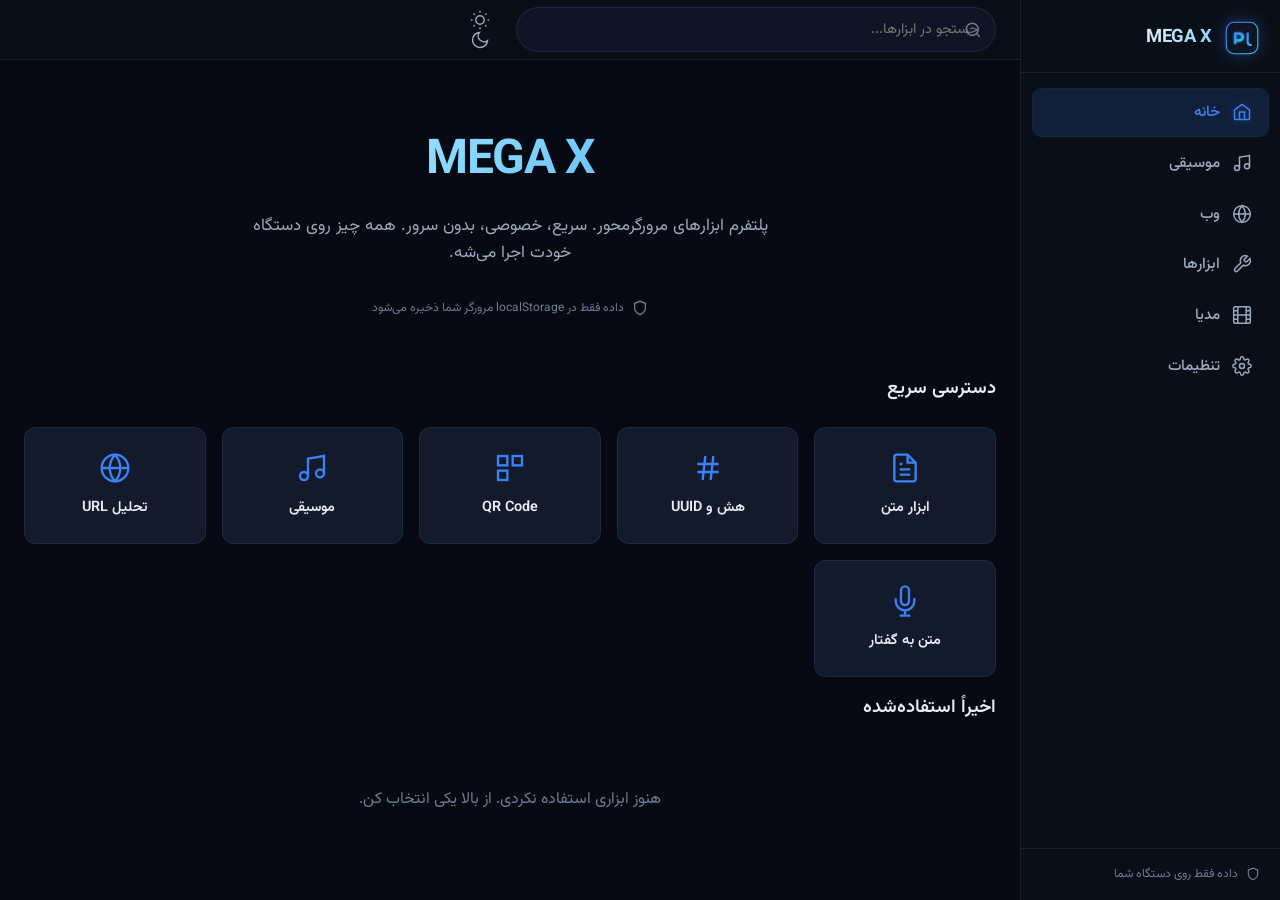
==== index.html @ bfe8b51e "Initial release: MEGA X complete static multi-tool web app for GitHub Pages" ====
<!DOCTYPE html>
<html lang="fa" dir="rtl">
<head>
  <meta charset="UTF-8" />
  <meta name="viewport" content="width=device-width, initial-scale=1.0, viewport-fit=cover" />
  <meta name="description" content="MEGA X — پلتفرم ابزارهای مرورگرمحور پریمیوم. سریع، خصوصی، بدون سرور." />
  <meta name="theme-color" content="#0a0e17" />
  <title>MEGA X</title>
  <link rel="icon" href="assets/svg/logo.svg" type="image/svg+xml" />
  <link rel="stylesheet" href="assets/css/style.css" />
  <link rel="preconnect" href="https://fonts.googleapis.com" />
  <link rel="preconnect" href="https://fonts.gstatic.com" crossorigin />
  <link href="https://fonts.googleapis.com/css2?family=Vazirmatn:wght@300;400;500;600;700&family=Inter:wght@400;500;600;700&display=swap" rel="stylesheet" />
</head>
<body>
  <div id="app" class="app">
    <!-- Sidebar / Nav -->
    <aside id="sidebar" class="sidebar" aria-label="منوی اصلی">
      <div class="sidebar-header">
        <a href="#/" class="brand" data-nav>
          <img src="assets/svg/logo.svg" alt="MEGA X" class="brand-logo" width="36" height="36" />
          <span class="brand-text">MEGA X</span>
        </a>
        <button id="sidebar-close" class="icon-btn mobile-only" aria-label="بستن منو">
          <svg width="20" height="20" viewBox="0 0 24 24" fill="none" stroke="currentColor" stroke-width="2"><path d="M18 6L6 18M6 6l12 12"/></svg>
        </button>
      </div>
      <nav class="sidebar-nav">
        <a href="#/" class="nav-item" data-nav data-route="home">
          <svg class="nav-icon" width="20" height="20" viewBox="0 0 24 24" fill="none" stroke="currentColor" stroke-width="1.75"><path d="M3 9.5L12 3l9 6.5V20a1 1 0 01-1 1H4a1 1 0 01-1-1V9.5z"/><path d="M9 21V12h6v9"/></svg>
          <span>خانه</span>
        </a>
        <a href="#/music" class="nav-item" data-nav data-route="music">
          <svg class="nav-icon" width="20" height="20" viewBox="0 0 24 24" fill="none" stroke="currentColor" stroke-width="1.75"><path d="M9 18V5l12-2v13"/><circle cx="6" cy="18" r="3"/><circle cx="18" cy="16" r="3"/></svg>
          <span>موسیقی</span>
        </a>
        <a href="#/web" class="nav-item" data-nav data-route="web">
          <svg class="nav-icon" width="20" height="20" viewBox="0 0 24 24" fill="none" stroke="currentColor" stroke-width="1.75"><circle cx="12" cy="12" r="10"/><path d="M2 12h20M12 2a15.3 15.3 0 014 10 15.3 15.3 0 01-4 10 15.3 15.3 0 01-4-10 15.3 15.3 0 014-10z"/></svg>
          <span>وب</span>
        </a>
        <a href="#/tools" class="nav-item" data-nav data-route="tools">
          <svg class="nav-icon" width="20" height="20" viewBox="0 0 24 24" fill="none" stroke="currentColor" stroke-width="1.75"><path d="M14.7 6.3a1 1 0 000 1.4l1.6 1.6a1 1 0 001.4 0l3.77-3.77a6 6 0 01-7.94 7.94l-6.91 6.91a2.12 2.12 0 01-3-3l6.91-6.91a6 6 0 017.94-7.94l-3.76 3.76z"/></svg>
          <span>ابزارها</span>
        </a>
        <a href="#/media" class="nav-item" data-nav data-route="media">
          <svg class="nav-icon" width="20" height="20" viewBox="0 0 24 24" fill="none" stroke="currentColor" stroke-width="1.75"><rect x="2" y="2" width="20" height="20" rx="2.18"/><path d="M7 2v20M17 2v20M2 12h20M2 7h5M2 17h5M17 17h5M17 7h5"/></svg>
          <span>مدیا</span>
        </a>
        <a href="#/settings" class="nav-item" data-nav data-route="settings">
          <svg class="nav-icon" width="20" height="20" viewBox="0 0 24 24" fill="none" stroke="currentColor" stroke-width="1.75"><circle cx="12" cy="12" r="3"/><path d="M19.4 15a1.65 1.65 0 00.33 1.82l.06.06a2 2 0 010 2.83 2 2 0 01-2.83 0l-.06-.06a1.65 1.65 0 00-1.82-.33 1.65 1.65 0 00-1 1.51V21a2 2 0 01-2 2 2 2 0 01-2-2v-.09A1.65 1.65 0 009 19.4a1.65 1.65 0 00-1.82.33l-.06.06a2 2 0 01-2.83 0 2 2 0 010-2.83l.06-.06A1.65 1.65 0 004.68 15a1.65 1.65 0 00-1.51-1H3a2 2 0 01-2-2 2 2 0 012-2h.09A1.65 1.65 0 004.6 9a1.65 1.65 0 00-.33-1.82l-.06-.06a2 2 0 010-2.83 2 2 0 012.83 0l.06.06A1.65 1.65 0 009 4.68a1.65 1.65 0 001-1.51V3a2 2 0 012-2 2 2 0 012 2v.09a1.65 1.65 0 001 1.51 1.65 1.65 0 001.82-.33l.06-.06a2 2 0 012.83 0 2 2 0 010 2.83l-.06.06A1.65 1.65 0 0019.4 9a1.65 1.65 0 001.51 1H21a2 2 0 012 2 2 2 0 01-2 2h-.09a1.65 1.65 0 00-1.51 1z"/></svg>
          <span>تنظیمات</span>
        </a>
      </nav>
      <div class="sidebar-footer">
        <div class="privacy-badge">
          <svg width="14" height="14" viewBox="0 0 24 24" fill="none" stroke="currentColor" stroke-width="2"><path d="M12 22s8-4 8-10V5l-8-3-8 3v7c0 6 8 10 8 10z"/></svg>
          <span>داده فقط روی دستگاه شما</span>
        </div>
      </div>
    </aside>

    <div class="overlay" id="overlay" hidden></div>

    <main class="main">
      <header class="topbar">
        <button id="menu-toggle" class="icon-btn mobile-only" aria-label="باز کردن منو">
          <svg width="22" height="22" viewBox="0 0 24 24" fill="none" stroke="currentColor" stroke-width="2"><path d="M3 12h18M3 6h18M3 18h18"/></svg>
        </button>
        <div class="search-wrap">
          <svg class="search-icon" width="18" height="18" viewBox="0 0 24 24" fill="none" stroke="currentColor" stroke-width="2"><circle cx="11" cy="11" r="8"/><path d="M21 21l-4.35-4.35"/></svg>
          <input type="search" id="global-search" placeholder="جستجو در ابزارها..." autocomplete="off" aria-label="جستجوی سراسری" />
        </div>
        <div class="topbar-actions">
          <button id="theme-toggle" class="icon-btn" aria-label="تغییر تم" title="تم">
            <svg class="icon-sun" width="20" height="20" viewBox="0 0 24 24" fill="none" stroke="currentColor" stroke-width="1.75"><circle cx="12" cy="12" r="5"/><path d="M12 1v2M12 21v2M4.22 4.22l1.42 1.42M18.36 18.36l1.42 1.42M1 12h2M21 12h2M4.22 19.78l1.42-1.42M18.36 5.64l1.42-1.42"/></svg>
            <svg class="icon-moon" width="20" height="20" viewBox="0 0 24 24" fill="none" stroke="currentColor" stroke-width="1.75" hidden><path d="M21 12.79A9 9 0 1111.21 3 7 7 0 0021 12.79z"/></svg>
          </button>
        </div>
      </header>

      <div id="content" class="content" role="main">
        <!-- dynamic -->
      </div>
    </main>
  </div>

  <div id="toast-container" class="toast-container" aria-live="polite"></div>

  <script type="module" src="assets/js/app.js"></script>
</body>
</html>
---- assets/css/style.css ----
/* MEGA X Design System — Premium Dark */
:root {
  --bg-deep: #070a12;
  --bg: #0a0e17;
  --bg-elevated: #0f1524;
  --bg-card: #121a2b;
  --bg-hover: #182238;
  --border: rgba(120, 160, 220, 0.12);
  --border-strong: rgba(120, 160, 220, 0.22);
  --text: #e8eef8;
  --text-secondary: #9aabbf;
  --text-muted: #6b7c94;
  --accent: #3b82f6;
  --accent-soft: rgba(59, 130, 246, 0.15);
  --accent-glow: rgba(59, 130, 246, 0.35);
  --cyan: #22d3ee;
  --cyan-soft: rgba(34, 211, 238, 0.12);
  --success: #22c55e;
  --warning: #f59e0b;
  --danger: #ef4444;
  --radius: 12px;
  --radius-sm: 8px;
  --radius-lg: 16px;
  --shadow: 0 4px 24px rgba(0, 0, 0, 0.4);
  --font: "Vazirmatn", "Inter", system-ui, -apple-system, sans-serif;
  --sidebar-w: 260px;
  --topbar-h: 60px;
  --transition: 0.2s cubic-bezier(0.4, 0, 0.2, 1);
}

[data-theme="light"] {
  --bg-deep: #f4f6fa;
  --bg: #ffffff;
  --bg-elevated: #f8fafc;
  --bg-card: #ffffff;
  --bg-hover: #f1f5f9;
  --border: rgba(15, 23, 42, 0.08);
  --border-strong: rgba(15, 23, 42, 0.15);
  --text: #0f172a;
  --text-secondary: #475569;
  --text-muted: #94a3b8;
  --accent-soft: rgba(59, 130, 246, 0.1);
  --accent-glow: rgba(59, 130, 246, 0.25);
  --shadow: 0 4px 24px rgba(0, 0, 0, 0.08);
}

*, *::before, *::after { box-sizing: border-box; margin: 0; padding: 0; }

html {
  font-size: 16px;
  -webkit-text-size-adjust: 100%;
  scroll-behavior: smooth;
}

body {
  font-family: var(--font);
  background: var(--bg-deep);
  color: var(--text);
  line-height: 1.6;
  min-height: 100dvh;
  overflow-x: hidden;
}

a { color: inherit; text-decoration: none; }
button { font-family: inherit; cursor: pointer; border: none; background: none; color: inherit; }
input, textarea, select { font-family: inherit; color: inherit; }

/* Layout */
.app {
  display: flex;
  min-height: 100dvh;
}

.sidebar {
  width: var(--sidebar-w);
  background: var(--bg);
  border-left: 1px solid var(--border);
  display: flex;
  flex-direction: column;
  position: fixed;
  top: 0;
  right: 0;
  bottom: 0;
  z-index: 100;
  transition: transform var(--transition);
}

.sidebar-header {
  display: flex;
  align-items: center;
  justify-content: space-between;
  padding: 1.25rem 1.25rem 1rem;
  border-bottom: 1px solid var(--border);
}

.brand {
  display: flex;
  align-items: center;
  gap: 0.75rem;
  font-weight: 700;
  font-size: 1.15rem;
  letter-spacing: -0.02em;
}

.brand-logo {
  filter: drop-shadow(0 0 8px var(--accent-glow));
}

.brand-text {
  background: linear-gradient(135deg, #e8eef8 0%, #7dd3fc 100%);
  -webkit-background-clip: text;
  -webkit-text-fill-color: transparent;
  background-clip: text;
}

[data-theme="light"] .brand-text {
  background: linear-gradient(135deg, #0f172a 0%, #1d4ed8 100%);
  -webkit-background-clip: text;
  background-clip: text;
}

.sidebar-nav {
  flex: 1;
  padding: 1rem 0.75rem;
  display: flex;
  flex-direction: column;
  gap: 0.25rem;
  overflow-y: auto;
}

.nav-item {
  display: flex;
  align-items: center;
  gap: 0.75rem;
  padding: 0.7rem 1rem;
  border-radius: var(--radius-sm);
  color: var(--text-secondary);
  font-weight: 500;
  font-size: 0.95rem;
  transition: all var(--transition);
}

.nav-item:hover {
  background: var(--bg-hover);
  color: var(--text);
}

.nav-item.active {
  background: var(--accent-soft);
  color: var(--accent);
  box-shadow: 0 0 0 1px rgba(59, 130, 246, 0.2);
}

.nav-item.active .nav-icon {
  filter: drop-shadow(0 0 6px var(--accent-glow));
}

.nav-icon { flex-shrink: 0; }

.sidebar-footer {
  padding: 1rem 1.25rem;
  border-top: 1px solid var(--border);
}

.privacy-badge {
  display: flex;
  align-items: center;
  gap: 0.5rem;
  font-size: 0.75rem;
  color: var(--text-muted);
}

.main {
  flex: 1;
  margin-right: var(--sidebar-w);
  display: flex;
  flex-direction: column;
  min-width: 0;
}

.topbar {
  height: var(--topbar-h);
  display: flex;
  align-items: center;
  gap: 1rem;
  padding: 0 1.5rem;
  background: var(--bg);
  border-bottom: 1px solid var(--border);
  position: sticky;
  top: 0;
  z-index: 50;
}

.search-wrap {
  flex: 1;
  max-width: 480px;
  position: relative;
}

.search-icon {
  position: absolute;
  right: 14px;
  top: 50%;
  transform: translateY(-50%);
  color: var(--text-muted);
  pointer-events: none;
}

#global-search {
  width: 100%;
  padding: 0.6rem 1rem 0.6rem 2.75rem;
  background: var(--bg-elevated);
  border: 1px solid var(--border);
  border-radius: 999px;
  font-size: 0.9rem;
  outline: none;
  transition: border-color var(--transition), box-shadow var(--transition);
}

#global-search:focus {
  border-color: var(--accent);
  box-shadow: 0 0 0 3px var(--accent-soft);
}

.topbar-actions { display: flex; gap: 0.5rem; }

.icon-btn {
  width: 40px;
  height: 40px;
  display: grid;
  place-items: center;
  border-radius: var(--radius-sm);
  color: var(--text-secondary);
  transition: all var(--transition);
}

.icon-btn:hover {
  background: var(--bg-hover);
  color: var(--text);
}

.content {
  flex: 1;
  padding: 1.5rem;
  max-width: 1200px;
  width: 100%;
  margin: 0 auto;
}

/* Mobile */
.mobile-only { display: none; }
.overlay {
  position: fixed;
  inset: 0;
  background: rgba(0,0,0,0.5);
  z-index: 90;
  backdrop-filter: blur(2px);
}

@media (max-width: 900px) {
  .mobile-only { display: grid; }
  .sidebar {
    transform: translateX(100%);
  }
  .sidebar.open {
    transform: translateX(0);
  }
  .main { margin-right: 0; }
  .content { padding: 1rem; }
}

/* Cards & surfaces */
.card {
  background: var(--bg-card);
  border: 1px solid var(--border);
  border-radius: var(--radius);
  padding: 1.25rem;
  transition: border-color var(--transition), box-shadow var(--transition);
}

.card:hover {
  border-color: var(--border-strong);
}

.card-glow:hover {
  box-shadow: 0 0 24px var(--accent-glow);
}

/* Buttons */
.btn {
  display: inline-flex;
  align-items: center;
  justify-content: center;
  gap: 0.5rem;
  padding: 0.65rem 1.25rem;
  border-radius: var(--radius-sm);
  font-weight: 600;
  font-size: 0.9rem;
  transition: all var(--transition);
}

.btn-primary {
  background: linear-gradient(135deg, #3b82f6, #2563eb);
  color: #fff;
  box-shadow: 0 2px 12px rgba(59, 130, 246, 0.35);
}

.btn-primary:hover {
  transform: translateY(-1px);
  box-shadow: 0 4px 20px rgba(59, 130, 246, 0.45);
}

.btn-primary:active { transform: translateY(0); }

.btn-ghost {
  background: transparent;
  border: 1px solid var(--border);
  color: var(--text-secondary);
}

.btn-ghost:hover {
  background: var(--bg-hover);
  color: var(--text);
  border-color: var(--border-strong);
}

.btn-sm { padding: 0.4rem 0.85rem; font-size: 0.8rem; }

/* Forms */
.form-group { margin-bottom: 1rem; }
.form-label {
  display: block;
  font-size: 0.85rem;
  font-weight: 500;
  color: var(--text-secondary);
  margin-bottom: 0.4rem;
}

.input, .textarea, .select {
  width: 100%;
  padding: 0.7rem 1rem;
  background: var(--bg-elevated);
  border: 1px solid var(--border);
  border-radius: var(--radius-sm);
  font-size: 0.95rem;
  outline: none;
  transition: border-color var(--transition), box-shadow var(--transition);
}

.input:focus, .textarea:focus, .select:focus {
  border-color: var(--accent);
  box-shadow: 0 0 0 3px var(--accent-soft);
}

.textarea { min-height: 140px; resize: vertical; }

/* Home */
.hero {
  text-align: center;
  padding: 2.5rem 1rem 2rem;
  position: relative;
}

.hero-title {
  font-size: clamp(2rem, 5vw, 3rem);
  font-weight: 700;
  letter-spacing: -0.03em;
  margin-bottom: 0.75rem;
  background: linear-gradient(135deg, #f0f6ff 0%, #7dd3fc 50%, #3b82f6 100%);
  -webkit-background-clip: text;
  -webkit-text-fill-color: transparent;
  background-clip: text;
}

[data-theme="light"] .hero-title {
  background: linear-gradient(135deg, #0f172a 0%, #1d4ed8 100%);
  -webkit-background-clip: text;
  background-clip: text;
}

.hero-desc {
  color: var(--text-secondary);
  font-size: 1.05rem;
  max-width: 520px;
  margin: 0 auto 2rem;
}

.tools-grid {
  display: grid;
  grid-template-columns: repeat(auto-fill, minmax(160px, 1fr));
  gap: 1rem;
  margin-top: 1.5rem;
}

.tool-card {
  display: flex;
  flex-direction: column;
  align-items: center;
  gap: 0.75rem;
  padding: 1.5rem 1rem;
  background: var(--bg-card);
  border: 1px solid var(--border);
  border-radius: var(--radius);
  text-align: center;
  transition: all var(--transition);
  cursor: pointer;
}

.tool-card:hover {
  border-color: var(--accent);
  box-shadow: 0 0 20px var(--accent-glow);
  transform: translateY(-2px);
}

.tool-card svg {
  width: 32px;
  height: 32px;
  color: var(--accent);
}

.tool-card span {
  font-weight: 600;
  font-size: 0.9rem;
}

.section-title {
  font-size: 1.15rem;
  font-weight: 600;
  margin-bottom: 1rem;
  display: flex;
  align-items: center;
  gap: 0.5rem;
}

.empty-state {
  text-align: center;
  padding: 3rem 1.5rem;
  color: var(--text-muted);
}

.empty-state svg {
  width: 64px;
  height: 64px;
  margin-bottom: 1rem;
  opacity: 0.5;
}

/* Tool pages */
.page-header {
  margin-bottom: 1.5rem;
}

.page-title {
  font-size: 1.5rem;
  font-weight: 700;
  margin-bottom: 0.35rem;
}

.page-desc {
  color: var(--text-secondary);
  font-size: 0.95rem;
}

.tool-panel {
  display: grid;
  gap: 1.25rem;
}

@media (min-width: 768px) {
  .tool-panel.two-col {
    grid-template-columns: 1fr 1fr;
  }
}

.result-box {
  background: var(--bg-elevated);
  border: 1px solid var(--border);
  border-radius: var(--radius-sm);
  padding: 1rem;
  font-family: ui-monospace, "Cascadia Code", monospace;
  font-size: 0.9rem;
  word-break: break-all;
  min-height: 48px;
}

.stats-row {
  display: flex;
  flex-wrap: wrap;
  gap: 1rem;
  margin-top: 0.75rem;
}

.stat {
  background: var(--bg-elevated);
  border: 1px solid var(--border);
  border-radius: var(--radius-sm);
  padding: 0.6rem 1rem;
  min-width: 100px;
}

.stat-value {
  font-size: 1.25rem;
  font-weight: 700;
  color: var(--accent);
}

.stat-label {
  font-size: 0.75rem;
  color: var(--text-muted);
}

/* Toast */
.toast-container {
  position: fixed;
  bottom: 1.5rem;
  left: 50%;
  transform: translateX(-50%);
  z-index: 200;
  display: flex;
  flex-direction: column;
  gap: 0.5rem;
  pointer-events: none;
}

.toast {
  background: var(--bg-card);
  border: 1px solid var(--border-strong);
  color: var(--text);
  padding: 0.75rem 1.25rem;
  border-radius: var(--radius-sm);
  box-shadow: var(--shadow);
  font-size: 0.9rem;
  animation: toast-in 0.25s ease;
  pointer-events: auto;
}

@keyframes toast-in {
  from { opacity: 0; transform: translateY(12px); }
  to { opacity: 1; transform: translateY(0); }
}

/* Music results */
.music-results {
  display: flex;
  flex-direction: column;
  gap: 0.75rem;
}

.track-card {
  display: flex;
  gap: 1rem;
  align-items: center;
  padding: 1rem;
  background: var(--bg-card);
  border: 1px solid var(--border);
  border-radius: var(--radius);
}

.track-art {
  width: 56px;
  height: 56px;
  border-radius: 8px;
  background: var(--bg-elevated);
  display: grid;
  place-items: center;
  flex-shrink: 0;
  overflow: hidden;
}

.track-art img { width: 100%; height: 100%; object-fit: cover; }

.track-info { flex: 1; min-width: 0; }
.track-title { font-weight: 600; margin-bottom: 0.15rem; }
.track-meta { font-size: 0.85rem; color: var(--text-secondary); }

/* Settings */
.settings-list {
  display: flex;
  flex-direction: column;
  gap: 0.75rem;
}

.settings-item {
  display: flex;
  align-items: center;
  justify-content: space-between;
  padding: 1rem 1.25rem;
  background: var(--bg-card);
  border: 1px solid var(--border);
  border-radius: var(--radius);
}

/* Skeleton */
.skeleton {
  background: linear-gradient(90deg, var(--bg-elevated) 25%, var(--bg-hover) 50%, var(--bg-elevated) 75%);
  background-size: 200% 100%;
  animation: skeleton 1.2s ease-in-out infinite;
  border-radius: 6px;
}

@keyframes skeleton {
  0% { background-position: 200% 0; }
  100% { background-position: -200% 0; }
}

/* Reduced motion */
@media (prefers-reduced-motion: reduce) {
  *, *::before, *::after {
    animation-duration: 0.01ms !important;
    transition-duration: 0.01ms !important;
  }
}

/* Focus visible */
:focus-visible {
  outline: 2px solid var(--accent);
  outline-offset: 2px;
}

/* Utility */
.hidden { display: none !important; }
.mt-1 { margin-top: 0.5rem; }
.mt-2 { margin-top: 1rem; }
.mb-2 { margin-bottom: 1rem; }
.flex { display: flex; }
.gap-2 { gap: 0.75rem; }
.flex-wrap { flex-wrap: wrap; }
.text-muted { color: var(--text-muted); }
.text-sm { font-size: 0.85rem; }
.w-full { width: 100%; }
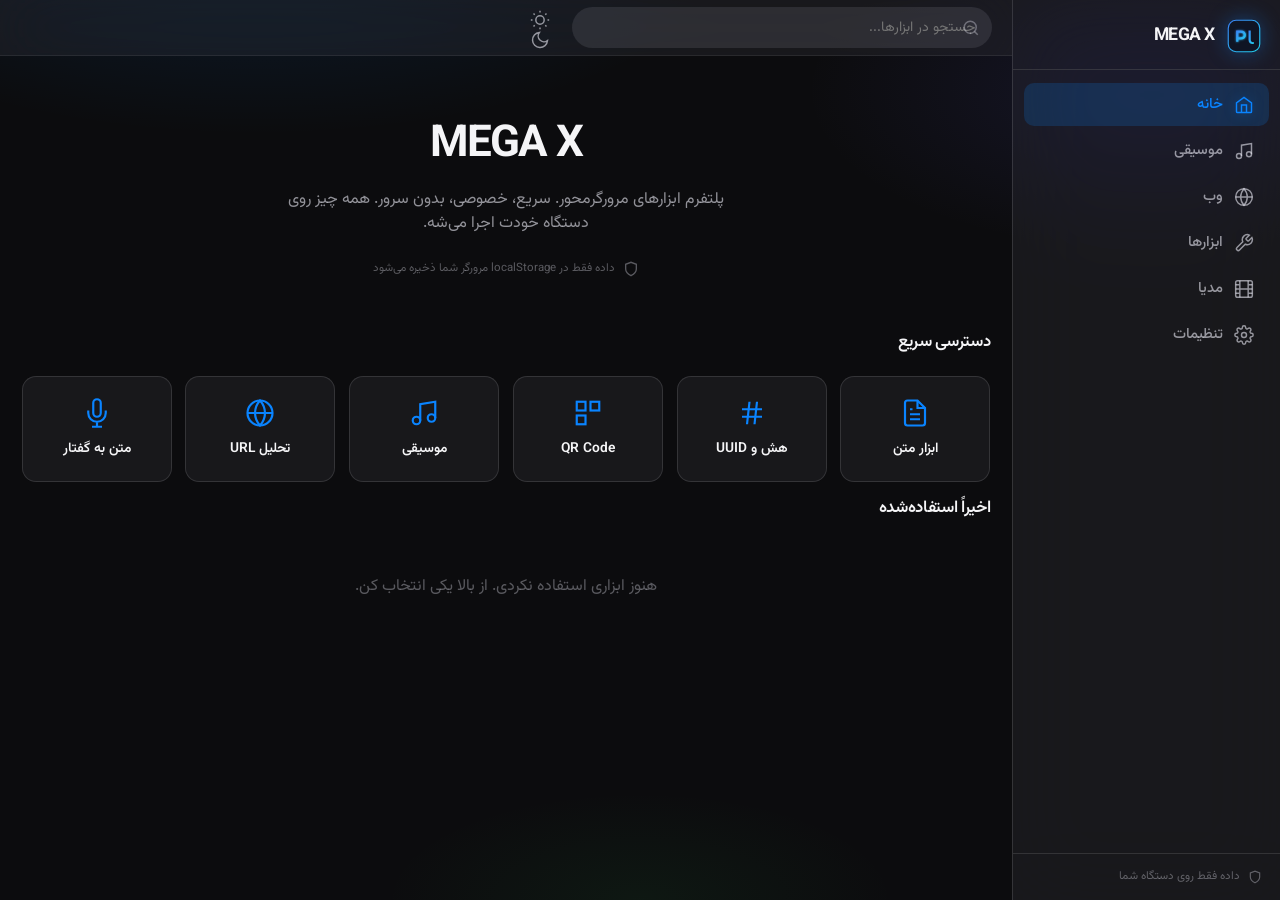
==== commit 37fb899e: "Full redesign: true iOS frosted glass gray UI across entire site" ====
--- a/index.html
+++ b/index.html
@@ -4,7 +4,7 @@
   <meta charset="UTF-8" />
   <meta name="viewport" content="width=device-width, initial-scale=1.0, viewport-fit=cover" />
   <meta name="description" content="MEGA X — پلتفرم ابزارهای مرورگرمحور پریمیوم. سریع، خصوصی، بدون سرور." />
-  <meta name="theme-color" content="#0a0e17" />
+  <meta name="theme-color" content="#0c0c0e" />
   <title>MEGA X</title>
   <link rel="icon" href="assets/svg/logo.svg" type="image/svg+xml" />
   <link rel="stylesheet" href="assets/css/style.css" />
--- a/assets/css/style.css
+++ b/assets/css/style.css
@@ -1,47 +1,54 @@
-/* MEGA X Design System — Premium Dark */
+/* MEGA X — iOS Glass Design System */
 :root {
-  --bg-deep: #070a12;
-  --bg: #0a0e17;
-  --bg-elevated: #0f1524;
-  --bg-card: #121a2b;
-  --bg-hover: #182238;
-  --border: rgba(120, 160, 220, 0.12);
-  --border-strong: rgba(120, 160, 220, 0.22);
-  --text: #e8eef8;
-  --text-secondary: #9aabbf;
-  --text-muted: #6b7c94;
-  --accent: #3b82f6;
-  --accent-soft: rgba(59, 130, 246, 0.15);
-  --accent-glow: rgba(59, 130, 246, 0.35);
-  --cyan: #22d3ee;
-  --cyan-soft: rgba(34, 211, 238, 0.12);
-  --success: #22c55e;
-  --warning: #f59e0b;
-  --danger: #ef4444;
-  --radius: 12px;
-  --radius-sm: 8px;
-  --radius-lg: 16px;
-  --shadow: 0 4px 24px rgba(0, 0, 0, 0.4);
-  --font: "Vazirmatn", "Inter", system-ui, -apple-system, sans-serif;
-  --sidebar-w: 260px;
-  --topbar-h: 60px;
-  --transition: 0.2s cubic-bezier(0.4, 0, 0.2, 1);
+  --bg-base: #0c0c0e;
+  --bg-deep: #0c0c0e;
+  --glass: rgba(40, 40, 45, 0.45);
+  --glass-strong: rgba(50, 50, 55, 0.62);
+  --glass-soft: rgba(255, 255, 255, 0.06);
+  --glass-border: rgba(255, 255, 255, 0.12);
+  --glass-border-soft: rgba(255, 255, 255, 0.07);
+  --text: #f5f5f7;
+  --text-secondary: rgba(235, 235, 245, 0.6);
+  --text-muted: rgba(235, 235, 245, 0.35);
+  --accent: #0a84ff;
+  --accent-soft: rgba(10, 132, 255, 0.18);
+  --accent-glow: rgba(10, 132, 255, 0.35);
+  --fill: rgba(120, 120, 128, 0.22);
+  --fill-strong: rgba(120, 120, 128, 0.36);
+  --separator: rgba(84, 84, 88, 0.45);
+  --success: #30d158;
+  --warning: #ffd60a;
+  --danger: #ff453a;
+  --radius: 14px;
+  --radius-sm: 10px;
+  --radius-lg: 20px;
+  --radius-xl: 28px;
+  --shadow: 0 8px 32px rgba(0, 0, 0, 0.45);
+  --font: "Vazirmatn", -apple-system, BlinkMacSystemFont, "SF Pro Text", "Inter", system-ui, sans-serif;
+  --sidebar-w: 268px;
+  --topbar-h: 56px;
+  --ease: cubic-bezier(0.22, 1, 0.36, 1);
+  --transition: 0.28s var(--ease);
 }
 
 [data-theme="light"] {
-  --bg-deep: #f4f6fa;
-  --bg: #ffffff;
-  --bg-elevated: #f8fafc;
-  --bg-card: #ffffff;
-  --bg-hover: #f1f5f9;
-  --border: rgba(15, 23, 42, 0.08);
-  --border-strong: rgba(15, 23, 42, 0.15);
-  --text: #0f172a;
-  --text-secondary: #475569;
-  --text-muted: #94a3b8;
-  --accent-soft: rgba(59, 130, 246, 0.1);
-  --accent-glow: rgba(59, 130, 246, 0.25);
-  --shadow: 0 4px 24px rgba(0, 0, 0, 0.08);
+  --bg-base: #f2f2f7;
+  --bg-deep: #f2f2f7;
+  --glass: rgba(255, 255, 255, 0.72);
+  --glass-strong: rgba(255, 255, 255, 0.88);
+  --glass-soft: rgba(0, 0, 0, 0.04);
+  --glass-border: rgba(0, 0, 0, 0.08);
+  --glass-border-soft: rgba(0, 0, 0, 0.05);
+  --text: #1c1c1e;
+  --text-secondary: rgba(60, 60, 67, 0.7);
+  --text-muted: rgba(60, 60, 67, 0.4);
+  --accent: #007aff;
+  --accent-soft: rgba(0, 122, 255, 0.12);
+  --accent-glow: rgba(0, 122, 255, 0.25);
+  --fill: rgba(120, 120, 128, 0.12);
+  --fill-strong: rgba(120, 120, 128, 0.2);
+  --separator: rgba(60, 60, 67, 0.18);
+  --shadow: 0 8px 32px rgba(0, 0, 0, 0.1);
 }
 
 *, *::before, *::after { box-sizing: border-box; margin: 0; padding: 0; }
@@ -49,38 +56,55 @@
 html {
   font-size: 16px;
   -webkit-text-size-adjust: 100%;
-  scroll-behavior: smooth;
+  -webkit-font-smoothing: antialiased;
 }
 
 body {
   font-family: var(--font);
-  background: var(--bg-deep);
+  background: var(--bg-base);
   color: var(--text);
-  line-height: 1.6;
+  line-height: 1.5;
   min-height: 100dvh;
   overflow-x: hidden;
+}
+
+body::before {
+  content: "";
+  position: fixed;
+  inset: 0;
+  z-index: -1;
+  background:
+    radial-gradient(ellipse 80% 50% at 20% -10%, rgba(10, 132, 255, 0.15), transparent 50%),
+    radial-gradient(ellipse 60% 40% at 90% 10%, rgba(94, 92, 230, 0.12), transparent 45%),
+    radial-gradient(ellipse 50% 30% at 50% 100%, rgba(48, 209, 88, 0.06), transparent 40%),
+    var(--bg-base);
+  pointer-events: none;
 }
 
 a { color: inherit; text-decoration: none; }
 button { font-family: inherit; cursor: pointer; border: none; background: none; color: inherit; }
 input, textarea, select { font-family: inherit; color: inherit; }
 
-/* Layout */
-.app {
-  display: flex;
-  min-height: 100dvh;
-}
+.glass {
+  background: var(--glass);
+  backdrop-filter: blur(40px) saturate(180%);
+  -webkit-backdrop-filter: blur(40px) saturate(180%);
+  border: 1px solid var(--glass-border);
+  box-shadow: var(--shadow);
+}
+
+.app { display: flex; min-height: 100dvh; }
 
 .sidebar {
   width: var(--sidebar-w);
-  background: var(--bg);
-  border-left: 1px solid var(--border);
+  background: var(--glass);
+  backdrop-filter: blur(40px) saturate(180%);
+  -webkit-backdrop-filter: blur(40px) saturate(180%);
+  border-left: 1px solid var(--glass-border);
   display: flex;
   flex-direction: column;
   position: fixed;
-  top: 0;
-  right: 0;
-  bottom: 0;
+  top: 0; right: 0; bottom: 0;
   z-index: 100;
   transition: transform var(--transition);
 }
@@ -89,84 +113,58 @@
   display: flex;
   align-items: center;
   justify-content: space-between;
-  padding: 1.25rem 1.25rem 1rem;
-  border-bottom: 1px solid var(--border);
+  padding: 1.15rem 1.15rem 0.9rem;
+  border-bottom: 1px solid var(--separator);
 }
 
 .brand {
   display: flex;
   align-items: center;
-  gap: 0.75rem;
+  gap: 0.7rem;
   font-weight: 700;
-  font-size: 1.15rem;
-  letter-spacing: -0.02em;
-}
-
-.brand-logo {
-  filter: drop-shadow(0 0 8px var(--accent-glow));
-}
-
-.brand-text {
-  background: linear-gradient(135deg, #e8eef8 0%, #7dd3fc 100%);
-  -webkit-background-clip: text;
-  -webkit-text-fill-color: transparent;
-  background-clip: text;
-}
-
-[data-theme="light"] .brand-text {
-  background: linear-gradient(135deg, #0f172a 0%, #1d4ed8 100%);
-  -webkit-background-clip: text;
-  background-clip: text;
-}
+  font-size: 1.1rem;
+  letter-spacing: -0.03em;
+}
+
+.brand-logo { filter: drop-shadow(0 0 10px var(--accent-glow)); }
+.brand-text { color: var(--text); font-weight: 700; }
 
 .sidebar-nav {
   flex: 1;
-  padding: 1rem 0.75rem;
+  padding: 0.85rem 0.7rem;
   display: flex;
   flex-direction: column;
-  gap: 0.25rem;
+  gap: 0.2rem;
   overflow-y: auto;
 }
 
 .nav-item {
   display: flex;
   align-items: center;
-  gap: 0.75rem;
-  padding: 0.7rem 1rem;
+  gap: 0.7rem;
+  padding: 0.65rem 0.9rem;
   border-radius: var(--radius-sm);
   color: var(--text-secondary);
   font-weight: 500;
-  font-size: 0.95rem;
+  font-size: 0.92rem;
   transition: all var(--transition);
 }
 
-.nav-item:hover {
-  background: var(--bg-hover);
-  color: var(--text);
-}
-
-.nav-item.active {
-  background: var(--accent-soft);
-  color: var(--accent);
-  box-shadow: 0 0 0 1px rgba(59, 130, 246, 0.2);
-}
-
-.nav-item.active .nav-icon {
-  filter: drop-shadow(0 0 6px var(--accent-glow));
-}
-
+.nav-item:hover { background: var(--fill); color: var(--text); }
+.nav-item.active { background: var(--accent-soft); color: var(--accent); }
+.nav-item.active .nav-icon { filter: drop-shadow(0 0 6px var(--accent-glow)); }
 .nav-icon { flex-shrink: 0; }
 
 .sidebar-footer {
-  padding: 1rem 1.25rem;
-  border-top: 1px solid var(--border);
+  padding: 0.9rem 1.15rem;
+  border-top: 1px solid var(--separator);
 }
 
 .privacy-badge {
   display: flex;
   align-items: center;
-  gap: 0.5rem;
-  font-size: 0.75rem;
+  gap: 0.45rem;
+  font-size: 0.72rem;
   color: var(--text-muted);
 }
 
@@ -182,24 +180,21 @@
   height: var(--topbar-h);
   display: flex;
   align-items: center;
-  gap: 1rem;
-  padding: 0 1.5rem;
-  background: var(--bg);
-  border-bottom: 1px solid var(--border);
+  gap: 0.85rem;
+  padding: 0 1.25rem;
+  background: var(--glass);
+  backdrop-filter: blur(32px) saturate(180%);
+  -webkit-backdrop-filter: blur(32px) saturate(180%);
+  border-bottom: 1px solid var(--glass-border-soft);
   position: sticky;
   top: 0;
   z-index: 50;
 }
 
-.search-wrap {
-  flex: 1;
-  max-width: 480px;
-  position: relative;
-}
-
+.search-wrap { flex: 1; max-width: 420px; position: relative; }
 .search-icon {
   position: absolute;
-  right: 14px;
+  right: 12px;
   top: 50%;
   transform: translateY(-50%);
   color: var(--text-muted);
@@ -208,198 +203,169 @@
 
 #global-search {
   width: 100%;
-  padding: 0.6rem 1rem 0.6rem 2.75rem;
-  background: var(--bg-elevated);
-  border: 1px solid var(--border);
+  padding: 0.55rem 1rem 0.55rem 2.6rem;
+  background: var(--fill);
+  border: 1px solid transparent;
   border-radius: 999px;
-  font-size: 0.9rem;
+  font-size: 0.88rem;
   outline: none;
-  transition: border-color var(--transition), box-shadow var(--transition);
+  transition: border-color var(--transition), background var(--transition);
 }
 
 #global-search:focus {
-  border-color: var(--accent);
-  box-shadow: 0 0 0 3px var(--accent-soft);
-}
-
-.topbar-actions { display: flex; gap: 0.5rem; }
+  background: var(--fill-strong);
+  border-color: var(--glass-border);
+}
+
+.topbar-actions { display: flex; gap: 0.35rem; }
 
 .icon-btn {
-  width: 40px;
-  height: 40px;
+  width: 36px;
+  height: 36px;
   display: grid;
   place-items: center;
-  border-radius: var(--radius-sm);
+  border-radius: 50%;
   color: var(--text-secondary);
   transition: all var(--transition);
 }
 
-.icon-btn:hover {
-  background: var(--bg-hover);
-  color: var(--text);
-}
+.icon-btn:hover { background: var(--fill); color: var(--text); }
 
 .content {
   flex: 1;
-  padding: 1.5rem;
-  max-width: 1200px;
+  padding: 1.35rem;
+  max-width: 1100px;
   width: 100%;
   margin: 0 auto;
 }
 
-/* Mobile */
+.content > * { animation: fadeUp 0.4s var(--ease) both; }
+
+@keyframes fadeUp {
+  from { opacity: 0; transform: translateY(14px); }
+  to { opacity: 1; transform: translateY(0); }
+}
+
 .mobile-only { display: none; }
 .overlay {
   position: fixed;
   inset: 0;
-  background: rgba(0,0,0,0.5);
+  background: rgba(0, 0, 0, 0.4);
+  backdrop-filter: blur(6px);
+  -webkit-backdrop-filter: blur(6px);
   z-index: 90;
-  backdrop-filter: blur(2px);
 }
 
 @media (max-width: 900px) {
   .mobile-only { display: grid; }
-  .sidebar {
-    transform: translateX(100%);
-  }
-  .sidebar.open {
-    transform: translateX(0);
-  }
+  .sidebar { transform: translateX(100%); }
+  .sidebar.open { transform: translateX(0); }
   .main { margin-right: 0; }
   .content { padding: 1rem; }
 }
 
-/* Cards & surfaces */
 .card {
-  background: var(--bg-card);
-  border: 1px solid var(--border);
+  background: var(--glass);
+  backdrop-filter: blur(28px) saturate(160%);
+  -webkit-backdrop-filter: blur(28px) saturate(160%);
+  border: 1px solid var(--glass-border);
   border-radius: var(--radius);
-  padding: 1.25rem;
-  transition: border-color var(--transition), box-shadow var(--transition);
-}
-
-.card:hover {
-  border-color: var(--border-strong);
-}
-
-.card-glow:hover {
-  box-shadow: 0 0 24px var(--accent-glow);
-}
-
-/* Buttons */
+  padding: 1.15rem;
+  transition: border-color var(--transition), transform var(--transition);
+}
+
+.card:hover { border-color: rgba(255, 255, 255, 0.18); }
+
 .btn {
   display: inline-flex;
   align-items: center;
   justify-content: center;
-  gap: 0.5rem;
-  padding: 0.65rem 1.25rem;
-  border-radius: var(--radius-sm);
+  gap: 0.4rem;
+  padding: 0.55rem 1.1rem;
+  border-radius: 999px;
   font-weight: 600;
-  font-size: 0.9rem;
-  transition: all var(--transition);
-}
+  font-size: 0.88rem;
+  transition: all 0.2s var(--ease);
+}
+
+.btn:active { transform: scale(0.96); }
 
 .btn-primary {
-  background: linear-gradient(135deg, #3b82f6, #2563eb);
+  background: var(--accent);
   color: #fff;
-  box-shadow: 0 2px 12px rgba(59, 130, 246, 0.35);
-}
-
-.btn-primary:hover {
-  transform: translateY(-1px);
-  box-shadow: 0 4px 20px rgba(59, 130, 246, 0.45);
-}
-
-.btn-primary:active { transform: translateY(0); }
+  box-shadow: 0 2px 12px var(--accent-glow);
+}
+
+.btn-primary:hover { filter: brightness(1.08); }
 
 .btn-ghost {
-  background: transparent;
-  border: 1px solid var(--border);
-  color: var(--text-secondary);
-}
-
-.btn-ghost:hover {
-  background: var(--bg-hover);
+  background: var(--fill);
   color: var(--text);
-  border-color: var(--border-strong);
-}
-
-.btn-sm { padding: 0.4rem 0.85rem; font-size: 0.8rem; }
-
-/* Forms */
-.form-group { margin-bottom: 1rem; }
+  border: 1px solid var(--glass-border-soft);
+}
+
+.btn-ghost:hover { background: var(--fill-strong); }
+.btn-sm { padding: 0.35rem 0.75rem; font-size: 0.78rem; }
+
+.form-group { margin-bottom: 0.9rem; }
 .form-label {
   display: block;
-  font-size: 0.85rem;
+  font-size: 0.8rem;
   font-weight: 500;
   color: var(--text-secondary);
-  margin-bottom: 0.4rem;
+  margin-bottom: 0.35rem;
 }
 
 .input, .textarea, .select {
   width: 100%;
-  padding: 0.7rem 1rem;
-  background: var(--bg-elevated);
-  border: 1px solid var(--border);
+  padding: 0.65rem 0.95rem;
+  background: var(--fill);
+  border: 1px solid transparent;
   border-radius: var(--radius-sm);
-  font-size: 0.95rem;
+  font-size: 0.92rem;
   outline: none;
-  transition: border-color var(--transition), box-shadow var(--transition);
+  transition: border-color var(--transition), background var(--transition);
 }
 
 .input:focus, .textarea:focus, .select:focus {
-  border-color: var(--accent);
-  box-shadow: 0 0 0 3px var(--accent-soft);
-}
-
-.textarea { min-height: 140px; resize: vertical; }
-
-/* Home */
-.hero {
-  text-align: center;
-  padding: 2.5rem 1rem 2rem;
-  position: relative;
-}
-
+  background: var(--fill-strong);
+  border-color: var(--glass-border);
+}
+
+.textarea { min-height: 130px; resize: vertical; }
+
+.hero { text-align: center; padding: 2.2rem 1rem 1.8rem; }
 .hero-title {
-  font-size: clamp(2rem, 5vw, 3rem);
+  font-size: clamp(2rem, 5vw, 2.75rem);
   font-weight: 700;
-  letter-spacing: -0.03em;
-  margin-bottom: 0.75rem;
-  background: linear-gradient(135deg, #f0f6ff 0%, #7dd3fc 50%, #3b82f6 100%);
-  -webkit-background-clip: text;
-  -webkit-text-fill-color: transparent;
-  background-clip: text;
-}
-
-[data-theme="light"] .hero-title {
-  background: linear-gradient(135deg, #0f172a 0%, #1d4ed8 100%);
-  -webkit-background-clip: text;
-  background-clip: text;
-}
-
+  letter-spacing: -0.04em;
+  margin-bottom: 0.6rem;
+  color: var(--text);
+}
 .hero-desc {
   color: var(--text-secondary);
-  font-size: 1.05rem;
-  max-width: 520px;
-  margin: 0 auto 2rem;
+  font-size: 1rem;
+  max-width: 480px;
+  margin: 0 auto 1.5rem;
 }
 
 .tools-grid {
   display: grid;
-  grid-template-columns: repeat(auto-fill, minmax(160px, 1fr));
-  gap: 1rem;
-  margin-top: 1.5rem;
+  grid-template-columns: repeat(auto-fill, minmax(148px, 1fr));
+  gap: 0.85rem;
+  margin-top: 1.25rem;
 }
 
 .tool-card {
   display: flex;
   flex-direction: column;
   align-items: center;
-  gap: 0.75rem;
-  padding: 1.5rem 1rem;
-  background: var(--bg-card);
-  border: 1px solid var(--border);
+  gap: 0.65rem;
+  padding: 1.35rem 0.9rem;
+  background: var(--glass);
+  backdrop-filter: blur(24px);
+  -webkit-backdrop-filter: blur(24px);
+  border: 1px solid var(--glass-border);
   border-radius: var(--radius);
   text-align: center;
   transition: all var(--transition);
@@ -407,109 +373,70 @@
 }
 
 .tool-card:hover {
-  border-color: var(--accent);
-  box-shadow: 0 0 20px var(--accent-glow);
+  border-color: rgba(255, 255, 255, 0.2);
   transform: translateY(-2px);
-}
-
-.tool-card svg {
-  width: 32px;
-  height: 32px;
-  color: var(--accent);
-}
-
-.tool-card span {
+  box-shadow: 0 8px 28px rgba(0, 0, 0, 0.3);
+}
+.tool-card:active { transform: scale(0.97); }
+.tool-card svg { width: 30px; height: 30px; color: var(--accent); }
+.tool-card span { font-weight: 600; font-size: 0.86rem; }
+
+.section-title {
+  font-size: 1.05rem;
   font-weight: 600;
-  font-size: 0.9rem;
-}
-
-.section-title {
-  font-size: 1.15rem;
-  font-weight: 600;
-  margin-bottom: 1rem;
-  display: flex;
-  align-items: center;
-  gap: 0.5rem;
+  margin-bottom: 0.85rem;
+  letter-spacing: -0.02em;
 }
 
 .empty-state {
   text-align: center;
-  padding: 3rem 1.5rem;
+  padding: 2.5rem 1.25rem;
   color: var(--text-muted);
 }
 
-.empty-state svg {
-  width: 64px;
-  height: 64px;
-  margin-bottom: 1rem;
-  opacity: 0.5;
-}
-
-/* Tool pages */
-.page-header {
-  margin-bottom: 1.5rem;
-}
-
+.page-header { margin-bottom: 1.25rem; }
 .page-title {
-  font-size: 1.5rem;
+  font-size: 1.45rem;
   font-weight: 700;
-  margin-bottom: 0.35rem;
-}
-
-.page-desc {
-  color: var(--text-secondary);
-  font-size: 0.95rem;
-}
-
-.tool-panel {
-  display: grid;
-  gap: 1.25rem;
-}
-
+  letter-spacing: -0.03em;
+  margin-bottom: 0.3rem;
+}
+.page-desc { color: var(--text-secondary); font-size: 0.9rem; }
+
+.tool-panel { display: grid; gap: 1rem; }
 @media (min-width: 768px) {
-  .tool-panel.two-col {
-    grid-template-columns: 1fr 1fr;
-  }
+  .tool-panel.two-col { grid-template-columns: 1fr 1fr; }
 }
 
 .result-box {
-  background: var(--bg-elevated);
-  border: 1px solid var(--border);
+  background: var(--fill);
+  border: 1px solid var(--glass-border-soft);
   border-radius: var(--radius-sm);
-  padding: 1rem;
-  font-family: ui-monospace, "Cascadia Code", monospace;
-  font-size: 0.9rem;
+  padding: 0.9rem;
+  font-family: ui-monospace, "SF Mono", monospace;
+  font-size: 0.86rem;
   word-break: break-all;
-  min-height: 48px;
+  min-height: 44px;
 }
 
 .stats-row {
   display: flex;
   flex-wrap: wrap;
-  gap: 1rem;
-  margin-top: 0.75rem;
+  gap: 0.75rem;
+  margin-top: 0.7rem;
 }
 
 .stat {
-  background: var(--bg-elevated);
-  border: 1px solid var(--border);
+  background: var(--fill);
+  border: 1px solid var(--glass-border-soft);
   border-radius: var(--radius-sm);
-  padding: 0.6rem 1rem;
-  min-width: 100px;
-}
-
-.stat-value {
-  font-size: 1.25rem;
-  font-weight: 700;
-  color: var(--accent);
-}
-
-.stat-label {
-  font-size: 0.75rem;
-  color: var(--text-muted);
-}
-
-/* Toast */
+  padding: 0.55rem 0.9rem;
+  min-width: 90px;
+}
+
+.stat-value { font-size: 1.2rem; font-weight: 700; color: var(--accent); }
+.stat-label { font-size: 0.7rem; color: var(--text-muted); }
+
 .toast-container {
   position: fixed;
   bottom: 1.5rem;
@@ -518,92 +445,104 @@
   z-index: 200;
   display: flex;
   flex-direction: column;
-  gap: 0.5rem;
+  gap: 0.4rem;
   pointer-events: none;
 }
 
 .toast {
-  background: var(--bg-card);
-  border: 1px solid var(--border-strong);
+  background: var(--glass-strong);
+  backdrop-filter: blur(24px);
+  -webkit-backdrop-filter: blur(24px);
+  border: 1px solid var(--glass-border);
   color: var(--text);
-  padding: 0.75rem 1.25rem;
-  border-radius: var(--radius-sm);
+  padding: 0.7rem 1.15rem;
+  border-radius: 999px;
   box-shadow: var(--shadow);
-  font-size: 0.9rem;
-  animation: toast-in 0.25s ease;
+  font-size: 0.86rem;
+  animation: toastIn 0.3s var(--ease);
   pointer-events: auto;
 }
 
-@keyframes toast-in {
-  from { opacity: 0; transform: translateY(12px); }
-  to { opacity: 1; transform: translateY(0); }
-}
-
-/* Music results */
-.music-results {
-  display: flex;
-  flex-direction: column;
-  gap: 0.75rem;
-}
+@keyframes toastIn {
+  from { opacity: 0; transform: translateY(10px) scale(0.96); }
+  to { opacity: 1; transform: translateY(0) scale(1); }
+}
+
+.music-results { display: flex; flex-direction: column; gap: 0.65rem; }
 
 .track-card {
   display: flex;
-  gap: 1rem;
-  align-items: center;
-  padding: 1rem;
-  background: var(--bg-card);
-  border: 1px solid var(--border);
+  gap: 0.9rem;
+  align-items: center;
+  padding: 0.85rem;
+  background: var(--glass);
+  backdrop-filter: blur(20px);
+  -webkit-backdrop-filter: blur(20px);
+  border: 1px solid var(--glass-border);
   border-radius: var(--radius);
-}
+  transition: all var(--transition);
+  cursor: pointer;
+}
+
+.track-card:hover {
+  border-color: rgba(255, 255, 255, 0.18);
+  background: var(--glass-strong);
+}
+.track-card:active { transform: scale(0.985); }
 
 .track-art {
-  width: 56px;
-  height: 56px;
-  border-radius: 8px;
-  background: var(--bg-elevated);
+  width: 52px;
+  height: 52px;
+  border-radius: 10px;
+  background: var(--fill);
   display: grid;
   place-items: center;
   flex-shrink: 0;
   overflow: hidden;
 }
-
 .track-art img { width: 100%; height: 100%; object-fit: cover; }
-
 .track-info { flex: 1; min-width: 0; }
-.track-title { font-weight: 600; margin-bottom: 0.15rem; }
-.track-meta { font-size: 0.85rem; color: var(--text-secondary); }
-
-/* Settings */
-.settings-list {
-  display: flex;
-  flex-direction: column;
-  gap: 0.75rem;
-}
-
+.track-title {
+  font-weight: 600;
+  font-size: 0.92rem;
+  margin-bottom: 0.1rem;
+  white-space: nowrap;
+  overflow: hidden;
+  text-overflow: ellipsis;
+}
+.track-meta {
+  font-size: 0.78rem;
+  color: var(--text-secondary);
+  white-space: nowrap;
+  overflow: hidden;
+  text-overflow: ellipsis;
+}
+.track-actions { flex-shrink: 0; }
+
+.settings-list { display: flex; flex-direction: column; gap: 0.65rem; }
 .settings-item {
   display: flex;
   align-items: center;
   justify-content: space-between;
-  padding: 1rem 1.25rem;
-  background: var(--bg-card);
-  border: 1px solid var(--border);
+  padding: 0.95rem 1.1rem;
+  background: var(--glass);
+  backdrop-filter: blur(20px);
+  -webkit-backdrop-filter: blur(20px);
+  border: 1px solid var(--glass-border);
   border-radius: var(--radius);
 }
 
-/* Skeleton */
 .skeleton {
-  background: linear-gradient(90deg, var(--bg-elevated) 25%, var(--bg-hover) 50%, var(--bg-elevated) 75%);
+  background: linear-gradient(90deg, var(--fill) 25%, var(--fill-strong) 50%, var(--fill) 75%);
   background-size: 200% 100%;
   animation: skeleton 1.2s ease-in-out infinite;
-  border-radius: 6px;
-}
-
+  border-radius: 10px;
+}
 @keyframes skeleton {
   0% { background-position: 200% 0; }
   100% { background-position: -200% 0; }
 }
 
-/* Reduced motion */
 @media (prefers-reduced-motion: reduce) {
   *, *::before, *::after {
     animation-duration: 0.01ms !important;
@@ -611,20 +550,306 @@
   }
 }
 
-/* Focus visible */
-:focus-visible {
-  outline: 2px solid var(--accent);
-  outline-offset: 2px;
-}
-
-/* Utility */
+:focus-visible { outline: 2px solid var(--accent); outline-offset: 2px; }
+
 .hidden { display: none !important; }
-.mt-1 { margin-top: 0.5rem; }
-.mt-2 { margin-top: 1rem; }
-.mb-2 { margin-bottom: 1rem; }
+.mt-1 { margin-top: 0.45rem; }
+.mt-2 { margin-top: 0.9rem; }
+.mb-2 { margin-bottom: 0.9rem; }
 .flex { display: flex; }
-.gap-2 { gap: 0.75rem; }
+.gap-2 { gap: 0.65rem; }
 .flex-wrap { flex-wrap: wrap; }
 .text-muted { color: var(--text-muted); }
-.text-sm { font-size: 0.85rem; }
+.text-sm { font-size: 0.82rem; }
 .w-full { width: 100%; }
+
+/* Mini player */
+.mini-player {
+  position: fixed;
+  bottom: 0; left: 0; right: 0;
+  z-index: 150;
+  display: flex;
+  align-items: center;
+  gap: 0.7rem;
+  padding: 0.55rem 1rem;
+  padding-bottom: max(0.55rem, env(safe-area-inset-bottom));
+  background: rgba(30, 30, 34, 0.72);
+  backdrop-filter: blur(48px) saturate(200%);
+  -webkit-backdrop-filter: blur(48px) saturate(200%);
+  border-top: 1px solid var(--glass-border);
+  box-shadow: 0 -12px 40px rgba(0, 0, 0, 0.4);
+  cursor: pointer;
+  transform: translateY(110%);
+  transition: transform 0.45s var(--ease);
+}
+[data-theme="light"] .mini-player { background: rgba(255, 255, 255, 0.78); }
+.mini-player.show { transform: translateY(0); }
+
+.mini-art {
+  width: 42px; height: 42px;
+  border-radius: 8px;
+  object-fit: cover;
+  flex-shrink: 0;
+  box-shadow: 0 2px 12px rgba(0, 0, 0, 0.35);
+}
+.mini-info { flex: 1; min-width: 0; }
+.mini-title {
+  font-weight: 600;
+  font-size: 0.86rem;
+  white-space: nowrap;
+  overflow: hidden;
+  text-overflow: ellipsis;
+}
+.mini-artist {
+  font-size: 0.72rem;
+  color: var(--text-secondary);
+  white-space: nowrap;
+  overflow: hidden;
+  text-overflow: ellipsis;
+}
+.mini-controls { display: flex; align-items: center; gap: 0.2rem; }
+.mini-controls button {
+  width: 34px; height: 34px;
+  display: grid;
+  place-items: center;
+  border-radius: 50%;
+  color: var(--text);
+  transition: background 0.15s;
+}
+.mini-controls button:hover { background: var(--fill); }
+.mini-play { background: var(--fill-strong) !important; }
+
+/* Full player */
+.player-overlay {
+  position: fixed;
+  inset: 0;
+  z-index: 160;
+  background: rgba(0, 0, 0, 0.45);
+  backdrop-filter: blur(10px);
+  -webkit-backdrop-filter: blur(10px);
+  opacity: 0;
+  visibility: hidden;
+  transition: opacity 0.35s ease, visibility 0.35s;
+}
+.player-overlay.open { opacity: 1; visibility: visible; }
+
+.player-sheet {
+  position: fixed;
+  left: 0; right: 0; bottom: 0;
+  z-index: 170;
+  max-height: 94dvh;
+  border-radius: 24px 24px 0 0;
+  background: rgba(28, 28, 32, 0.82);
+  backdrop-filter: blur(56px) saturate(200%);
+  -webkit-backdrop-filter: blur(56px) saturate(200%);
+  border: 1px solid var(--glass-border);
+  border-bottom: none;
+  box-shadow: 0 -24px 64px rgba(0, 0, 0, 0.5);
+  transform: translateY(105%);
+  transition: transform 0.48s var(--ease);
+  display: flex;
+  flex-direction: column;
+  overflow: hidden;
+}
+[data-theme="light"] .player-sheet { background: rgba(255, 255, 255, 0.88); }
+.player-sheet.open { transform: translateY(0); }
+
+.player-handle {
+  width: 36px; height: 5px;
+  border-radius: 99px;
+  background: rgba(255, 255, 255, 0.22);
+  margin: 0.7rem auto 0.4rem;
+  flex-shrink: 0;
+}
+
+.player-body {
+  padding: 0.4rem 1.4rem 1.4rem;
+  overflow-y: auto;
+  flex: 1;
+  display: flex;
+  flex-direction: column;
+  align-items: center;
+}
+
+.player-art-wrap {
+  width: min(270px, 68vw);
+  aspect-ratio: 1;
+  border-radius: 18px;
+  overflow: hidden;
+  margin: 0.85rem 0 1.3rem;
+  box-shadow: 0 16px 48px rgba(0, 0, 0, 0.45);
+  position: relative;
+}
+.player-art-wrap img { width: 100%; height: 100%; object-fit: cover; }
+.player-art-glow {
+  position: absolute;
+  inset: -25%;
+  background: radial-gradient(circle, var(--accent-glow) 0%, transparent 68%);
+  z-index: -1;
+  animation: pulseGlow 3.5s ease-in-out infinite;
+}
+@keyframes pulseGlow {
+  0%, 100% { opacity: 0.35; transform: scale(1); }
+  50% { opacity: 0.6; transform: scale(1.06); }
+}
+
+.player-track-title {
+  font-size: 1.3rem;
+  font-weight: 700;
+  text-align: center;
+  letter-spacing: -0.03em;
+}
+.player-track-artist {
+  font-size: 0.92rem;
+  color: var(--text-secondary);
+  margin-top: 0.2rem;
+  text-align: center;
+}
+.player-badge {
+  display: inline-block;
+  margin-top: 0.45rem;
+  font-size: 0.68rem;
+  padding: 0.18rem 0.55rem;
+  border-radius: 99px;
+  background: var(--accent-soft);
+  color: var(--accent);
+  border: 1px solid rgba(10, 132, 255, 0.25);
+}
+
+.player-progress-wrap {
+  width: 100%;
+  max-width: 340px;
+  margin: 1.35rem 0 0.4rem;
+}
+.player-time {
+  display: flex;
+  justify-content: space-between;
+  font-size: 0.7rem;
+  color: var(--text-muted);
+  margin-top: 0.3rem;
+  font-variant-numeric: tabular-nums;
+}
+.player-seek {
+  -webkit-appearance: none;
+  appearance: none;
+  width: 100%;
+  height: 5px;
+  border-radius: 99px;
+  background: var(--fill-strong);
+  outline: none;
+  cursor: pointer;
+}
+.player-seek::-webkit-slider-thumb {
+  -webkit-appearance: none;
+  width: 14px; height: 14px;
+  border-radius: 50%;
+  background: #fff;
+  box-shadow: 0 1px 6px rgba(0, 0, 0, 0.35);
+  cursor: pointer;
+}
+
+.player-controls {
+  display: flex;
+  align-items: center;
+  justify-content: center;
+  gap: 1.15rem;
+  margin: 1.1rem 0;
+}
+.player-controls button {
+  display: grid;
+  place-items: center;
+  color: var(--text);
+  transition: transform 0.12s;
+}
+.player-controls button:active { transform: scale(0.9); }
+.player-btn-sm { width: 42px; height: 42px; opacity: 0.9; }
+.player-btn-main {
+  width: 64px; height: 64px;
+  border-radius: 50%;
+  background: var(--text);
+  color: var(--bg-base);
+  box-shadow: 0 4px 20px rgba(0, 0, 0, 0.3);
+}
+
+.player-links {
+  display: flex;
+  flex-wrap: wrap;
+  gap: 0.4rem;
+  justify-content: center;
+  margin-bottom: 0.85rem;
+}
+.player-links a {
+  font-size: 0.72rem;
+  padding: 0.3rem 0.7rem;
+  border-radius: 99px;
+  background: var(--fill);
+  border: 1px solid var(--glass-border-soft);
+  color: var(--text-secondary);
+  transition: all 0.2s;
+}
+.player-links a:hover { background: var(--fill-strong); color: var(--text); }
+
+.playlist-toggle {
+  width: 100%;
+  max-width: 340px;
+  padding: 0.7rem 1rem;
+  border-radius: 14px;
+  background: var(--fill);
+  border: 1px solid var(--glass-border-soft);
+  display: flex;
+  align-items: center;
+  justify-content: space-between;
+  font-weight: 600;
+  font-size: 0.86rem;
+  margin-top: 0.35rem;
+  transition: background 0.2s;
+}
+.playlist-toggle:hover { background: var(--fill-strong); }
+
+.playlist-panel {
+  width: 100%;
+  max-width: 340px;
+  max-height: 0;
+  overflow: hidden;
+  transition: max-height 0.4s var(--ease), opacity 0.3s;
+  opacity: 0;
+}
+.playlist-panel.open {
+  max-height: 260px;
+  opacity: 1;
+  margin-top: 0.65rem;
+  overflow-y: auto;
+}
+
+.playlist-item {
+  display: flex;
+  align-items: center;
+  gap: 0.65rem;
+  padding: 0.55rem 0.45rem;
+  border-radius: 10px;
+  cursor: pointer;
+  transition: background 0.15s;
+}
+.playlist-item:hover { background: var(--fill); }
+.playlist-item.active { background: var(--accent-soft); }
+.playlist-item img {
+  width: 38px; height: 38px;
+  border-radius: 7px;
+  object-fit: cover;
+}
+.playlist-item-info { flex: 1; min-width: 0; }
+.playlist-item-title {
+  font-size: 0.82rem;
+  font-weight: 600;
+  white-space: nowrap;
+  overflow: hidden;
+  text-overflow: ellipsis;
+}
+.playlist-item-artist { font-size: 0.72rem; color: var(--text-muted); }
+
+body.has-player .content { padding-bottom: 5rem; }
+
+@media (max-width: 600px) {
+  .track-card { flex-wrap: wrap; }
+  .track-actions { width: 100%; margin-top: 0.4rem; }
+}
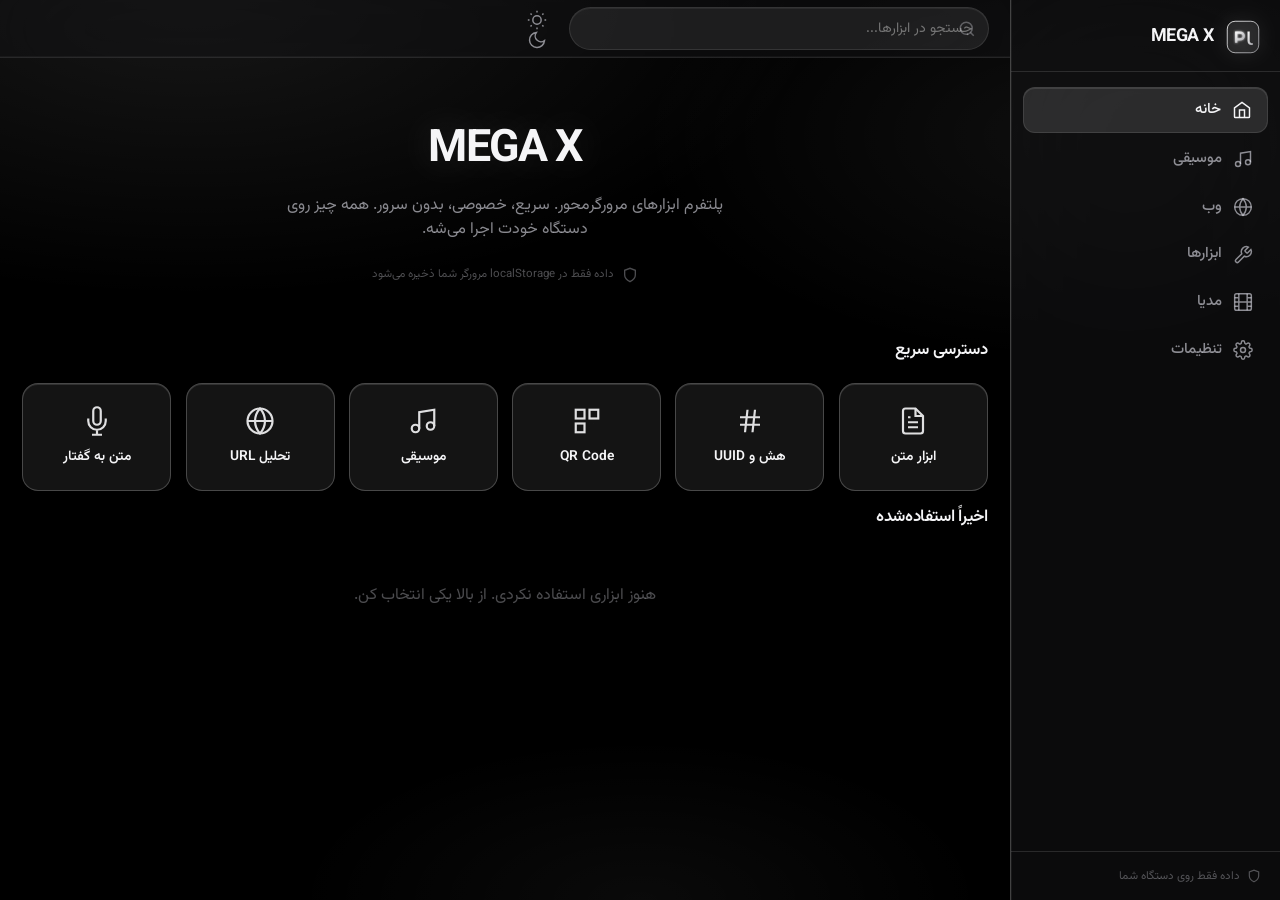
==== commit a4695cc0: "True frosted glass: remove all blue, heavy blur, glass edges, premium player" ====
--- a/index.html
+++ b/index.html
@@ -4,7 +4,7 @@
   <meta charset="UTF-8" />
   <meta name="viewport" content="width=device-width, initial-scale=1.0, viewport-fit=cover" />
   <meta name="description" content="MEGA X — پلتفرم ابزارهای مرورگرمحور پریمیوم. سریع، خصوصی، بدون سرور." />
-  <meta name="theme-color" content="#0c0c0e" />
+  <meta name="theme-color" content="#000000" />
   <title>MEGA X</title>
   <link rel="icon" href="assets/svg/logo.svg" type="image/svg+xml" />
   <link rel="stylesheet" href="assets/css/style.css" />
--- a/assets/css/style.css
+++ b/assets/css/style.css
@@ -1,53 +1,53 @@
-/* MEGA X — iOS Glass Design System */
+/* MEGA X — True Apple Frosted Glass (no blue) */
 :root {
-  --bg-base: #0c0c0e;
-  --bg-deep: #0c0c0e;
-  --glass: rgba(40, 40, 45, 0.45);
-  --glass-strong: rgba(50, 50, 55, 0.62);
-  --glass-soft: rgba(255, 255, 255, 0.06);
-  --glass-border: rgba(255, 255, 255, 0.12);
-  --glass-border-soft: rgba(255, 255, 255, 0.07);
+  --bg-base: #000000;
+  --glass: rgba(255, 255, 255, 0.08);
+  --glass-mid: rgba(255, 255, 255, 0.12);
+  --glass-strong: rgba(255, 255, 255, 0.16);
+  --glass-border: rgba(255, 255, 255, 0.22);
+  --glass-border-soft: rgba(255, 255, 255, 0.10);
   --text: #f5f5f7;
-  --text-secondary: rgba(235, 235, 245, 0.6);
-  --text-muted: rgba(235, 235, 245, 0.35);
-  --accent: #0a84ff;
-  --accent-soft: rgba(10, 132, 255, 0.18);
-  --accent-glow: rgba(10, 132, 255, 0.35);
-  --fill: rgba(120, 120, 128, 0.22);
-  --fill-strong: rgba(120, 120, 128, 0.36);
-  --separator: rgba(84, 84, 88, 0.45);
+  --text-secondary: rgba(235, 235, 245, 0.58);
+  --text-muted: rgba(235, 235, 245, 0.32);
+  --accent: #ffffff;
+  --accent-soft: rgba(255, 255, 255, 0.14);
+  --accent-glow: rgba(255, 255, 255, 0.25);
+  --fill: rgba(255, 255, 255, 0.08);
+  --fill-strong: rgba(255, 255, 255, 0.14);
+  --separator: rgba(255, 255, 255, 0.12);
   --success: #30d158;
   --warning: #ffd60a;
   --danger: #ff453a;
-  --radius: 14px;
-  --radius-sm: 10px;
-  --radius-lg: 20px;
+  --radius: 16px;
+  --radius-sm: 12px;
+  --radius-lg: 22px;
   --radius-xl: 28px;
-  --shadow: 0 8px 32px rgba(0, 0, 0, 0.45);
+  --shadow: 0 8px 40px rgba(0, 0, 0, 0.55);
   --font: "Vazirmatn", -apple-system, BlinkMacSystemFont, "SF Pro Text", "Inter", system-ui, sans-serif;
-  --sidebar-w: 268px;
-  --topbar-h: 56px;
+  --sidebar-w: 270px;
+  --topbar-h: 58px;
   --ease: cubic-bezier(0.22, 1, 0.36, 1);
-  --transition: 0.28s var(--ease);
+  --transition: 0.3s var(--ease);
+  --blur: blur(48px) saturate(160%);
+  --blur-strong: blur(64px) saturate(180%);
 }
 
 [data-theme="light"] {
-  --bg-base: #f2f2f7;
-  --bg-deep: #f2f2f7;
-  --glass: rgba(255, 255, 255, 0.72);
-  --glass-strong: rgba(255, 255, 255, 0.88);
-  --glass-soft: rgba(0, 0, 0, 0.04);
+  --bg-base: #e8e8ed;
+  --glass: rgba(255, 255, 255, 0.55);
+  --glass-mid: rgba(255, 255, 255, 0.7);
+  --glass-strong: rgba(255, 255, 255, 0.82);
   --glass-border: rgba(0, 0, 0, 0.08);
   --glass-border-soft: rgba(0, 0, 0, 0.05);
   --text: #1c1c1e;
-  --text-secondary: rgba(60, 60, 67, 0.7);
-  --text-muted: rgba(60, 60, 67, 0.4);
-  --accent: #007aff;
-  --accent-soft: rgba(0, 122, 255, 0.12);
-  --accent-glow: rgba(0, 122, 255, 0.25);
-  --fill: rgba(120, 120, 128, 0.12);
-  --fill-strong: rgba(120, 120, 128, 0.2);
-  --separator: rgba(60, 60, 67, 0.18);
+  --text-secondary: rgba(60, 60, 67, 0.68);
+  --text-muted: rgba(60, 60, 67, 0.38);
+  --accent: #1c1c1e;
+  --accent-soft: rgba(0, 0, 0, 0.06);
+  --accent-glow: rgba(0, 0, 0, 0.12);
+  --fill: rgba(0, 0, 0, 0.05);
+  --fill-strong: rgba(0, 0, 0, 0.09);
+  --separator: rgba(0, 0, 0, 0.1);
   --shadow: 0 8px 32px rgba(0, 0, 0, 0.1);
 }
 
@@ -68,39 +68,51 @@
   overflow-x: hidden;
 }
 
+/* soft ambient light so glass can catch reflections */
 body::before {
   content: "";
   position: fixed;
   inset: 0;
-  z-index: -1;
+  z-index: -2;
   background:
-    radial-gradient(ellipse 80% 50% at 20% -10%, rgba(10, 132, 255, 0.15), transparent 50%),
-    radial-gradient(ellipse 60% 40% at 90% 10%, rgba(94, 92, 230, 0.12), transparent 45%),
-    radial-gradient(ellipse 50% 30% at 50% 100%, rgba(48, 209, 88, 0.06), transparent 40%),
-    var(--bg-base);
+    radial-gradient(ellipse 90% 60% at 15% 0%, rgba(255,255,255,0.09), transparent 55%),
+    radial-gradient(ellipse 70% 50% at 85% 15%, rgba(255,255,255,0.06), transparent 50%),
+    radial-gradient(ellipse 60% 40% at 50% 100%, rgba(255,255,255,0.04), transparent 45%),
+    #000;
   pointer-events: none;
+}
+
+[data-theme="light"] body::before {
+  background:
+    radial-gradient(ellipse 80% 50% at 20% 0%, rgba(255,255,255,0.9), transparent 50%),
+    radial-gradient(ellipse 60% 40% at 90% 20%, rgba(255,255,255,0.7), transparent 45%),
+    #e8e8ed;
 }
 
 a { color: inherit; text-decoration: none; }
 button { font-family: inherit; cursor: pointer; border: none; background: none; color: inherit; }
 input, textarea, select { font-family: inherit; color: inherit; }
 
+/* True glass surface */
 .glass {
   background: var(--glass);
-  backdrop-filter: blur(40px) saturate(180%);
-  -webkit-backdrop-filter: blur(40px) saturate(180%);
+  backdrop-filter: var(--blur);
+  -webkit-backdrop-filter: var(--blur);
   border: 1px solid var(--glass-border);
-  box-shadow: var(--shadow);
+  box-shadow:
+    0 8px 32px rgba(0,0,0,0.4),
+    inset 0 1px 0 rgba(255,255,255,0.12);
 }
 
 .app { display: flex; min-height: 100dvh; }
 
 .sidebar {
   width: var(--sidebar-w);
-  background: var(--glass);
-  backdrop-filter: blur(40px) saturate(180%);
-  -webkit-backdrop-filter: blur(40px) saturate(180%);
+  background: rgba(20, 20, 22, 0.55);
+  backdrop-filter: var(--blur-strong);
+  -webkit-backdrop-filter: var(--blur-strong);
   border-left: 1px solid var(--glass-border);
+  box-shadow: inset 1px 0 0 rgba(255,255,255,0.06);
   display: flex;
   flex-direction: column;
   position: fixed;
@@ -109,11 +121,15 @@
   transition: transform var(--transition);
 }
 
+[data-theme="light"] .sidebar {
+  background: rgba(255, 255, 255, 0.65);
+}
+
 .sidebar-header {
   display: flex;
   align-items: center;
   justify-content: space-between;
-  padding: 1.15rem 1.15rem 0.9rem;
+  padding: 1.2rem 1.2rem 1rem;
   border-bottom: 1px solid var(--separator);
 }
 
@@ -122,16 +138,19 @@
   align-items: center;
   gap: 0.7rem;
   font-weight: 700;
-  font-size: 1.1rem;
+  font-size: 1.12rem;
   letter-spacing: -0.03em;
 }
 
-.brand-logo { filter: drop-shadow(0 0 10px var(--accent-glow)); }
+.brand-logo {
+  filter: drop-shadow(0 0 12px rgba(255,255,255,0.35));
+}
+
 .brand-text { color: var(--text); font-weight: 700; }
 
 .sidebar-nav {
   flex: 1;
-  padding: 0.85rem 0.7rem;
+  padding: 0.9rem 0.75rem;
   display: flex;
   flex-direction: column;
   gap: 0.2rem;
@@ -142,21 +161,30 @@
   display: flex;
   align-items: center;
   gap: 0.7rem;
-  padding: 0.65rem 0.9rem;
+  padding: 0.7rem 0.95rem;
   border-radius: var(--radius-sm);
   color: var(--text-secondary);
   font-weight: 500;
-  font-size: 0.92rem;
+  font-size: 0.93rem;
   transition: all var(--transition);
 }
 
-.nav-item:hover { background: var(--fill); color: var(--text); }
-.nav-item.active { background: var(--accent-soft); color: var(--accent); }
-.nav-item.active .nav-icon { filter: drop-shadow(0 0 6px var(--accent-glow)); }
+.nav-item:hover {
+  background: var(--fill);
+  color: var(--text);
+}
+
+.nav-item.active {
+  background: var(--glass-mid);
+  color: var(--text);
+  border: 1px solid var(--glass-border-soft);
+  box-shadow: inset 0 1px 0 rgba(255,255,255,0.1);
+}
+
 .nav-icon { flex-shrink: 0; }
 
 .sidebar-footer {
-  padding: 0.9rem 1.15rem;
+  padding: 0.95rem 1.2rem;
   border-top: 1px solid var(--separator);
 }
 
@@ -181,20 +209,25 @@
   display: flex;
   align-items: center;
   gap: 0.85rem;
-  padding: 0 1.25rem;
-  background: var(--glass);
-  backdrop-filter: blur(32px) saturate(180%);
-  -webkit-backdrop-filter: blur(32px) saturate(180%);
+  padding: 0 1.3rem;
+  background: rgba(18, 18, 20, 0.5);
+  backdrop-filter: var(--blur);
+  -webkit-backdrop-filter: var(--blur);
   border-bottom: 1px solid var(--glass-border-soft);
+  box-shadow: inset 0 -1px 0 rgba(255,255,255,0.04);
   position: sticky;
   top: 0;
   z-index: 50;
 }
 
+[data-theme="light"] .topbar {
+  background: rgba(255, 255, 255, 0.55);
+}
+
 .search-wrap { flex: 1; max-width: 420px; position: relative; }
 .search-icon {
   position: absolute;
-  right: 12px;
+  right: 13px;
   top: 50%;
   transform: translateY(-50%);
   color: var(--text-muted);
@@ -203,25 +236,27 @@
 
 #global-search {
   width: 100%;
-  padding: 0.55rem 1rem 0.55rem 2.6rem;
+  padding: 0.58rem 1rem 0.58rem 2.7rem;
   background: var(--fill);
-  border: 1px solid transparent;
+  border: 1px solid var(--glass-border-soft);
   border-radius: 999px;
   font-size: 0.88rem;
   outline: none;
-  transition: border-color var(--transition), background var(--transition);
+  transition: all var(--transition);
+  box-shadow: inset 0 1px 0 rgba(255,255,255,0.06);
 }
 
 #global-search:focus {
   background: var(--fill-strong);
   border-color: var(--glass-border);
+  box-shadow: 0 0 0 3px rgba(255,255,255,0.06), inset 0 1px 0 rgba(255,255,255,0.08);
 }
 
 .topbar-actions { display: flex; gap: 0.35rem; }
 
 .icon-btn {
-  width: 36px;
-  height: 36px;
+  width: 38px;
+  height: 38px;
   display: grid;
   place-items: center;
   border-radius: 50%;
@@ -229,11 +264,14 @@
   transition: all var(--transition);
 }
 
-.icon-btn:hover { background: var(--fill); color: var(--text); }
+.icon-btn:hover {
+  background: var(--fill);
+  color: var(--text);
+}
 
 .content {
   flex: 1;
-  padding: 1.35rem;
+  padding: 1.4rem;
   max-width: 1100px;
   width: 100%;
   margin: 0 auto;
@@ -250,9 +288,9 @@
 .overlay {
   position: fixed;
   inset: 0;
-  background: rgba(0, 0, 0, 0.4);
-  backdrop-filter: blur(6px);
-  -webkit-backdrop-filter: blur(6px);
+  background: rgba(0, 0, 0, 0.5);
+  backdrop-filter: blur(12px);
+  -webkit-backdrop-filter: blur(12px);
   z-index: 90;
 }
 
@@ -264,24 +302,30 @@
   .content { padding: 1rem; }
 }
 
+/* Cards — glass with highlight edge */
 .card {
   background: var(--glass);
-  backdrop-filter: blur(28px) saturate(160%);
-  -webkit-backdrop-filter: blur(28px) saturate(160%);
+  backdrop-filter: var(--blur);
+  -webkit-backdrop-filter: var(--blur);
   border: 1px solid var(--glass-border);
   border-radius: var(--radius);
-  padding: 1.15rem;
+  padding: 1.2rem;
+  box-shadow:
+    0 8px 32px rgba(0,0,0,0.35),
+    inset 0 1px 0 rgba(255,255,255,0.14);
   transition: border-color var(--transition), transform var(--transition);
 }
 
-.card:hover { border-color: rgba(255, 255, 255, 0.18); }
+.card:hover {
+  border-color: rgba(255, 255, 255, 0.3);
+}
 
 .btn {
   display: inline-flex;
   align-items: center;
   justify-content: center;
   gap: 0.4rem;
-  padding: 0.55rem 1.1rem;
+  padding: 0.58rem 1.15rem;
   border-radius: 999px;
   font-weight: 600;
   font-size: 0.88rem;
@@ -291,21 +335,31 @@
 .btn:active { transform: scale(0.96); }
 
 .btn-primary {
-  background: var(--accent);
-  color: #fff;
-  box-shadow: 0 2px 12px var(--accent-glow);
-}
-
-.btn-primary:hover { filter: brightness(1.08); }
+  background: rgba(255, 255, 255, 0.92);
+  color: #0a0a0a;
+  box-shadow:
+    0 2px 16px rgba(255,255,255,0.15),
+    inset 0 1px 0 rgba(255,255,255,0.5);
+}
+
+.btn-primary:hover {
+  background: #fff;
+  box-shadow: 0 4px 24px rgba(255,255,255,0.22);
+}
 
 .btn-ghost {
   background: var(--fill);
   color: var(--text);
   border: 1px solid var(--glass-border-soft);
-}
-
-.btn-ghost:hover { background: var(--fill-strong); }
-.btn-sm { padding: 0.35rem 0.75rem; font-size: 0.78rem; }
+  box-shadow: inset 0 1px 0 rgba(255,255,255,0.08);
+}
+
+.btn-ghost:hover {
+  background: var(--fill-strong);
+  border-color: var(--glass-border);
+}
+
+.btn-sm { padding: 0.38rem 0.8rem; font-size: 0.78rem; }
 
 .form-group { margin-bottom: 0.9rem; }
 .form-label {
@@ -318,29 +372,32 @@
 
 .input, .textarea, .select {
   width: 100%;
-  padding: 0.65rem 0.95rem;
+  padding: 0.68rem 1rem;
   background: var(--fill);
-  border: 1px solid transparent;
+  border: 1px solid var(--glass-border-soft);
   border-radius: var(--radius-sm);
   font-size: 0.92rem;
   outline: none;
-  transition: border-color var(--transition), background var(--transition);
+  transition: all var(--transition);
+  box-shadow: inset 0 1px 0 rgba(255,255,255,0.06);
 }
 
 .input:focus, .textarea:focus, .select:focus {
   background: var(--fill-strong);
   border-color: var(--glass-border);
+  box-shadow: 0 0 0 3px rgba(255,255,255,0.05);
 }
 
 .textarea { min-height: 130px; resize: vertical; }
 
-.hero { text-align: center; padding: 2.2rem 1rem 1.8rem; }
+.hero { text-align: center; padding: 2.3rem 1rem 1.9rem; }
 .hero-title {
-  font-size: clamp(2rem, 5vw, 2.75rem);
+  font-size: clamp(2rem, 5vw, 2.8rem);
   font-weight: 700;
   letter-spacing: -0.04em;
   margin-bottom: 0.6rem;
   color: var(--text);
+  text-shadow: 0 0 40px rgba(255,255,255,0.15);
 }
 .hero-desc {
   color: var(--text-secondary);
@@ -352,7 +409,7 @@
 .tools-grid {
   display: grid;
   grid-template-columns: repeat(auto-fill, minmax(148px, 1fr));
-  gap: 0.85rem;
+  gap: 0.9rem;
   margin-top: 1.25rem;
 }
 
@@ -361,24 +418,27 @@
   flex-direction: column;
   align-items: center;
   gap: 0.65rem;
-  padding: 1.35rem 0.9rem;
+  padding: 1.4rem 0.9rem;
   background: var(--glass);
-  backdrop-filter: blur(24px);
-  -webkit-backdrop-filter: blur(24px);
+  backdrop-filter: var(--blur);
+  -webkit-backdrop-filter: var(--blur);
   border: 1px solid var(--glass-border);
   border-radius: var(--radius);
   text-align: center;
+  box-shadow: inset 0 1px 0 rgba(255,255,255,0.12);
   transition: all var(--transition);
   cursor: pointer;
 }
 
 .tool-card:hover {
-  border-color: rgba(255, 255, 255, 0.2);
-  transform: translateY(-2px);
-  box-shadow: 0 8px 28px rgba(0, 0, 0, 0.3);
+  border-color: rgba(255, 255, 255, 0.32);
+  transform: translateY(-3px);
+  box-shadow:
+    0 12px 36px rgba(0,0,0,0.4),
+    inset 0 1px 0 rgba(255,255,255,0.18);
 }
 .tool-card:active { transform: scale(0.97); }
-.tool-card svg { width: 30px; height: 30px; color: var(--accent); }
+.tool-card svg { width: 30px; height: 30px; color: var(--text); opacity: 0.9; }
 .tool-card span { font-weight: 600; font-size: 0.86rem; }
 
 .section-title {
@@ -432,9 +492,10 @@
   border-radius: var(--radius-sm);
   padding: 0.55rem 0.9rem;
   min-width: 90px;
-}
-
-.stat-value { font-size: 1.2rem; font-weight: 700; color: var(--accent); }
+  box-shadow: inset 0 1px 0 rgba(255,255,255,0.06);
+}
+
+.stat-value { font-size: 1.2rem; font-weight: 700; color: var(--text); }
 .stat-label { font-size: 0.7rem; color: var(--text-muted); }
 
 .toast-container {
@@ -450,14 +511,14 @@
 }
 
 .toast {
-  background: var(--glass-strong);
-  backdrop-filter: blur(24px);
-  -webkit-backdrop-filter: blur(24px);
+  background: rgba(40, 40, 44, 0.85);
+  backdrop-filter: blur(32px);
+  -webkit-backdrop-filter: blur(32px);
   border: 1px solid var(--glass-border);
   color: var(--text);
-  padding: 0.7rem 1.15rem;
+  padding: 0.7rem 1.2rem;
   border-radius: 999px;
-  box-shadow: var(--shadow);
+  box-shadow: var(--shadow), inset 0 1px 0 rgba(255,255,255,0.1);
   font-size: 0.86rem;
   animation: toastIn 0.3s var(--ease);
   pointer-events: auto;
@@ -468,44 +529,46 @@
   to { opacity: 1; transform: translateY(0) scale(1); }
 }
 
-.music-results { display: flex; flex-direction: column; gap: 0.65rem; }
+.music-results { display: flex; flex-direction: column; gap: 0.7rem; }
 
 .track-card {
   display: flex;
   gap: 0.9rem;
   align-items: center;
-  padding: 0.85rem;
+  padding: 0.9rem;
   background: var(--glass);
-  backdrop-filter: blur(20px);
-  -webkit-backdrop-filter: blur(20px);
+  backdrop-filter: var(--blur);
+  -webkit-backdrop-filter: var(--blur);
   border: 1px solid var(--glass-border);
   border-radius: var(--radius);
+  box-shadow: inset 0 1px 0 rgba(255,255,255,0.1);
   transition: all var(--transition);
   cursor: pointer;
 }
 
 .track-card:hover {
-  border-color: rgba(255, 255, 255, 0.18);
-  background: var(--glass-strong);
+  border-color: rgba(255, 255, 255, 0.3);
+  background: var(--glass-mid);
 }
 .track-card:active { transform: scale(0.985); }
 
 .track-art {
-  width: 52px;
-  height: 52px;
-  border-radius: 10px;
+  width: 54px;
+  height: 54px;
+  border-radius: 12px;
   background: var(--fill);
   display: grid;
   place-items: center;
   flex-shrink: 0;
   overflow: hidden;
+  box-shadow: 0 4px 16px rgba(0,0,0,0.35);
 }
 .track-art img { width: 100%; height: 100%; object-fit: cover; }
 .track-info { flex: 1; min-width: 0; }
 .track-title {
   font-weight: 600;
-  font-size: 0.92rem;
-  margin-bottom: 0.1rem;
+  font-size: 0.93rem;
+  margin-bottom: 0.12rem;
   white-space: nowrap;
   overflow: hidden;
   text-overflow: ellipsis;
@@ -524,19 +587,20 @@
   display: flex;
   align-items: center;
   justify-content: space-between;
-  padding: 0.95rem 1.1rem;
+  padding: 1rem 1.15rem;
   background: var(--glass);
-  backdrop-filter: blur(20px);
-  -webkit-backdrop-filter: blur(20px);
+  backdrop-filter: var(--blur);
+  -webkit-backdrop-filter: var(--blur);
   border: 1px solid var(--glass-border);
   border-radius: var(--radius);
+  box-shadow: inset 0 1px 0 rgba(255,255,255,0.1);
 }
 
 .skeleton {
   background: linear-gradient(90deg, var(--fill) 25%, var(--fill-strong) 50%, var(--fill) 75%);
   background-size: 200% 100%;
   animation: skeleton 1.2s ease-in-out infinite;
-  border-radius: 10px;
+  border-radius: 12px;
 }
 @keyframes skeleton {
   0% { background-position: 200% 0; }
@@ -550,7 +614,7 @@
   }
 }
 
-:focus-visible { outline: 2px solid var(--accent); outline-offset: 2px; }
+:focus-visible { outline: 2px solid rgba(255,255,255,0.5); outline-offset: 2px; }
 
 .hidden { display: none !important; }
 .mt-1 { margin-top: 0.45rem; }
@@ -563,39 +627,43 @@
 .text-sm { font-size: 0.82rem; }
 .w-full { width: 100%; }
 
-/* Mini player */
+/* ========== MINI PLAYER ========== */
 .mini-player {
   position: fixed;
   bottom: 0; left: 0; right: 0;
   z-index: 150;
   display: flex;
   align-items: center;
-  gap: 0.7rem;
-  padding: 0.55rem 1rem;
-  padding-bottom: max(0.55rem, env(safe-area-inset-bottom));
-  background: rgba(30, 30, 34, 0.72);
-  backdrop-filter: blur(48px) saturate(200%);
-  -webkit-backdrop-filter: blur(48px) saturate(200%);
+  gap: 0.75rem;
+  padding: 0.6rem 1.1rem;
+  padding-bottom: max(0.6rem, env(safe-area-inset-bottom));
+  background: rgba(22, 22, 26, 0.65);
+  backdrop-filter: blur(56px) saturate(180%);
+  -webkit-backdrop-filter: blur(56px) saturate(180%);
   border-top: 1px solid var(--glass-border);
-  box-shadow: 0 -12px 40px rgba(0, 0, 0, 0.4);
+  box-shadow:
+    0 -16px 48px rgba(0,0,0,0.5),
+    inset 0 1px 0 rgba(255,255,255,0.12);
   cursor: pointer;
   transform: translateY(110%);
   transition: transform 0.45s var(--ease);
 }
-[data-theme="light"] .mini-player { background: rgba(255, 255, 255, 0.78); }
+[data-theme="light"] .mini-player {
+  background: rgba(255, 255, 255, 0.72);
+}
 .mini-player.show { transform: translateY(0); }
 
 .mini-art {
-  width: 42px; height: 42px;
-  border-radius: 8px;
+  width: 44px; height: 44px;
+  border-radius: 10px;
   object-fit: cover;
   flex-shrink: 0;
-  box-shadow: 0 2px 12px rgba(0, 0, 0, 0.35);
+  box-shadow: 0 4px 16px rgba(0,0,0,0.4);
 }
 .mini-info { flex: 1; min-width: 0; }
 .mini-title {
   font-weight: 600;
-  font-size: 0.86rem;
+  font-size: 0.88rem;
   white-space: nowrap;
   overflow: hidden;
   text-overflow: ellipsis;
@@ -607,9 +675,9 @@
   overflow: hidden;
   text-overflow: ellipsis;
 }
-.mini-controls { display: flex; align-items: center; gap: 0.2rem; }
+.mini-controls { display: flex; align-items: center; gap: 0.15rem; }
 .mini-controls button {
-  width: 34px; height: 34px;
+  width: 36px; height: 36px;
   display: grid;
   place-items: center;
   border-radius: 50%;
@@ -617,16 +685,19 @@
   transition: background 0.15s;
 }
 .mini-controls button:hover { background: var(--fill); }
-.mini-play { background: var(--fill-strong) !important; }
-
-/* Full player */
+.mini-play {
+  background: rgba(255,255,255,0.15) !important;
+  box-shadow: inset 0 1px 0 rgba(255,255,255,0.2);
+}
+
+/* ========== FULL PLAYER — real glass player ========== */
 .player-overlay {
   position: fixed;
   inset: 0;
   z-index: 160;
-  background: rgba(0, 0, 0, 0.45);
-  backdrop-filter: blur(10px);
-  -webkit-backdrop-filter: blur(10px);
+  background: rgba(0, 0, 0, 0.55);
+  backdrop-filter: blur(16px);
+  -webkit-backdrop-filter: blur(16px);
   opacity: 0;
   visibility: hidden;
   transition: opacity 0.35s ease, visibility 0.35s;
@@ -637,33 +708,39 @@
   position: fixed;
   left: 0; right: 0; bottom: 0;
   z-index: 170;
-  max-height: 94dvh;
-  border-radius: 24px 24px 0 0;
-  background: rgba(28, 28, 32, 0.82);
-  backdrop-filter: blur(56px) saturate(200%);
-  -webkit-backdrop-filter: blur(56px) saturate(200%);
-  border: 1px solid var(--glass-border);
+  max-height: 95dvh;
+  border-radius: 28px 28px 0 0;
+  background: rgba(18, 18, 22, 0.72);
+  backdrop-filter: blur(72px) saturate(200%);
+  -webkit-backdrop-filter: blur(72px) saturate(200%);
+  border: 1px solid rgba(255, 255, 255, 0.2);
   border-bottom: none;
-  box-shadow: 0 -24px 64px rgba(0, 0, 0, 0.5);
+  box-shadow:
+    0 -28px 80px rgba(0,0,0,0.6),
+    inset 0 1px 0 rgba(255,255,255,0.18),
+    inset 0 -1px 0 rgba(255,255,255,0.04);
   transform: translateY(105%);
-  transition: transform 0.48s var(--ease);
+  transition: transform 0.5s var(--ease);
   display: flex;
   flex-direction: column;
   overflow: hidden;
 }
-[data-theme="light"] .player-sheet { background: rgba(255, 255, 255, 0.88); }
+[data-theme="light"] .player-sheet {
+  background: rgba(255, 255, 255, 0.78);
+}
 .player-sheet.open { transform: translateY(0); }
 
 .player-handle {
-  width: 36px; height: 5px;
+  width: 40px; height: 5px;
   border-radius: 99px;
-  background: rgba(255, 255, 255, 0.22);
-  margin: 0.7rem auto 0.4rem;
+  background: rgba(255, 255, 255, 0.28);
+  margin: 0.75rem auto 0.35rem;
   flex-shrink: 0;
+  box-shadow: 0 0 8px rgba(255,255,255,0.15);
 }
 
 .player-body {
-  padding: 0.4rem 1.4rem 1.4rem;
+  padding: 0.3rem 1.5rem 1.6rem;
   overflow-y: auto;
   flex: 1;
   display: flex;
@@ -672,79 +749,85 @@
 }
 
 .player-art-wrap {
-  width: min(270px, 68vw);
+  width: min(280px, 72vw);
   aspect-ratio: 1;
-  border-radius: 18px;
+  border-radius: 20px;
   overflow: hidden;
-  margin: 0.85rem 0 1.3rem;
-  box-shadow: 0 16px 48px rgba(0, 0, 0, 0.45);
+  margin: 0.7rem 0 1.4rem;
+  box-shadow:
+    0 20px 56px rgba(0,0,0,0.55),
+    0 0 0 1px rgba(255,255,255,0.12),
+    0 0 60px rgba(255,255,255,0.08);
   position: relative;
 }
 .player-art-wrap img { width: 100%; height: 100%; object-fit: cover; }
 .player-art-glow {
   position: absolute;
-  inset: -25%;
-  background: radial-gradient(circle, var(--accent-glow) 0%, transparent 68%);
+  inset: -30%;
+  background: radial-gradient(circle, rgba(255,255,255,0.18) 0%, transparent 65%);
   z-index: -1;
-  animation: pulseGlow 3.5s ease-in-out infinite;
+  animation: pulseGlow 4s ease-in-out infinite;
 }
 @keyframes pulseGlow {
-  0%, 100% { opacity: 0.35; transform: scale(1); }
-  50% { opacity: 0.6; transform: scale(1.06); }
+  0%, 100% { opacity: 0.4; transform: scale(1); }
+  50% { opacity: 0.7; transform: scale(1.08); }
 }
 
 .player-track-title {
-  font-size: 1.3rem;
+  font-size: 1.35rem;
   font-weight: 700;
   text-align: center;
   letter-spacing: -0.03em;
+  text-shadow: 0 0 24px rgba(255,255,255,0.12);
 }
 .player-track-artist {
-  font-size: 0.92rem;
+  font-size: 0.95rem;
   color: var(--text-secondary);
-  margin-top: 0.2rem;
+  margin-top: 0.25rem;
   text-align: center;
 }
 .player-badge {
   display: inline-block;
-  margin-top: 0.45rem;
+  margin-top: 0.5rem;
   font-size: 0.68rem;
-  padding: 0.18rem 0.55rem;
+  padding: 0.2rem 0.65rem;
   border-radius: 99px;
-  background: var(--accent-soft);
-  color: var(--accent);
-  border: 1px solid rgba(10, 132, 255, 0.25);
+  background: var(--fill);
+  color: var(--text-secondary);
+  border: 1px solid var(--glass-border-soft);
+  box-shadow: inset 0 1px 0 rgba(255,255,255,0.08);
 }
 
 .player-progress-wrap {
   width: 100%;
-  max-width: 340px;
-  margin: 1.35rem 0 0.4rem;
+  max-width: 360px;
+  margin: 1.5rem 0 0.35rem;
 }
 .player-time {
   display: flex;
   justify-content: space-between;
   font-size: 0.7rem;
   color: var(--text-muted);
-  margin-top: 0.3rem;
+  margin-top: 0.35rem;
   font-variant-numeric: tabular-nums;
 }
 .player-seek {
   -webkit-appearance: none;
   appearance: none;
   width: 100%;
-  height: 5px;
+  height: 6px;
   border-radius: 99px;
-  background: var(--fill-strong);
+  background: rgba(255,255,255,0.12);
   outline: none;
   cursor: pointer;
+  box-shadow: inset 0 1px 2px rgba(0,0,0,0.3);
 }
 .player-seek::-webkit-slider-thumb {
   -webkit-appearance: none;
-  width: 14px; height: 14px;
+  width: 16px; height: 16px;
   border-radius: 50%;
   background: #fff;
-  box-shadow: 0 1px 6px rgba(0, 0, 0, 0.35);
+  box-shadow: 0 0 12px rgba(255,255,255,0.45), 0 2px 8px rgba(0,0,0,0.4);
   cursor: pointer;
 }
 
@@ -752,94 +835,113 @@
   display: flex;
   align-items: center;
   justify-content: center;
-  gap: 1.15rem;
-  margin: 1.1rem 0;
+  gap: 1.4rem;
+  margin: 1.25rem 0 0.5rem;
 }
 .player-controls button {
   display: grid;
   place-items: center;
   color: var(--text);
-  transition: transform 0.12s;
-}
-.player-controls button:active { transform: scale(0.9); }
-.player-btn-sm { width: 42px; height: 42px; opacity: 0.9; }
+  transition: transform 0.12s, opacity 0.15s;
+}
+.player-controls button:active { transform: scale(0.88); }
+.player-btn-sm { width: 46px; height: 46px; opacity: 0.88; }
 .player-btn-main {
-  width: 64px; height: 64px;
+  width: 72px;
+  height: 72px;
   border-radius: 50%;
-  background: var(--text);
-  color: var(--bg-base);
-  box-shadow: 0 4px 20px rgba(0, 0, 0, 0.3);
+  background: rgba(255, 255, 255, 0.95);
+  color: #0a0a0a;
+  box-shadow:
+    0 6px 28px rgba(255,255,255,0.2),
+    0 4px 16px rgba(0,0,0,0.35),
+    inset 0 1px 0 rgba(255,255,255,0.6);
 }
 
 .player-links {
   display: flex;
   flex-wrap: wrap;
-  gap: 0.4rem;
+  gap: 0.45rem;
   justify-content: center;
-  margin-bottom: 0.85rem;
+  margin: 0.6rem 0 0.9rem;
 }
 .player-links a {
   font-size: 0.72rem;
-  padding: 0.3rem 0.7rem;
+  padding: 0.32rem 0.75rem;
   border-radius: 99px;
   background: var(--fill);
   border: 1px solid var(--glass-border-soft);
   color: var(--text-secondary);
   transition: all 0.2s;
-}
-.player-links a:hover { background: var(--fill-strong); color: var(--text); }
+  box-shadow: inset 0 1px 0 rgba(255,255,255,0.06);
+}
+.player-links a:hover {
+  background: var(--fill-strong);
+  color: var(--text);
+  border-color: var(--glass-border);
+}
 
 .playlist-toggle {
   width: 100%;
-  max-width: 340px;
-  padding: 0.7rem 1rem;
-  border-radius: 14px;
-  background: var(--fill);
-  border: 1px solid var(--glass-border-soft);
+  max-width: 360px;
+  padding: 0.75rem 1.05rem;
+  border-radius: 16px;
+  background: var(--glass);
+  backdrop-filter: blur(20px);
+  -webkit-backdrop-filter: blur(20px);
+  border: 1px solid var(--glass-border);
   display: flex;
   align-items: center;
   justify-content: space-between;
   font-weight: 600;
-  font-size: 0.86rem;
-  margin-top: 0.35rem;
-  transition: background 0.2s;
-}
-.playlist-toggle:hover { background: var(--fill-strong); }
+  font-size: 0.88rem;
+  margin-top: 0.25rem;
+  box-shadow: inset 0 1px 0 rgba(255,255,255,0.1);
+  transition: all 0.2s;
+}
+.playlist-toggle:hover {
+  background: var(--glass-mid);
+  border-color: rgba(255,255,255,0.28);
+}
 
 .playlist-panel {
   width: 100%;
-  max-width: 340px;
+  max-width: 360px;
   max-height: 0;
   overflow: hidden;
   transition: max-height 0.4s var(--ease), opacity 0.3s;
   opacity: 0;
 }
 .playlist-panel.open {
-  max-height: 260px;
+  max-height: 280px;
   opacity: 1;
-  margin-top: 0.65rem;
+  margin-top: 0.7rem;
   overflow-y: auto;
 }
 
 .playlist-item {
   display: flex;
   align-items: center;
-  gap: 0.65rem;
-  padding: 0.55rem 0.45rem;
-  border-radius: 10px;
+  gap: 0.7rem;
+  padding: 0.6rem 0.5rem;
+  border-radius: 12px;
   cursor: pointer;
   transition: background 0.15s;
 }
 .playlist-item:hover { background: var(--fill); }
-.playlist-item.active { background: var(--accent-soft); }
+.playlist-item.active {
+  background: var(--glass-mid);
+  border: 1px solid var(--glass-border-soft);
+}
 .playlist-item img {
-  width: 38px; height: 38px;
-  border-radius: 7px;
+  width: 40px; height: 40px;
+  border-radius: 8px;
   object-fit: cover;
+  box-shadow: 0 2px 8px rgba(0,0,0,0.3);
 }
 .playlist-item-info { flex: 1; min-width: 0; }
 .playlist-item-title {
-  font-size: 0.82rem;
+  font-size: 0.84rem;
   font-weight: 600;
   white-space: nowrap;
   overflow: hidden;
@@ -847,7 +949,7 @@
 }
 .playlist-item-artist { font-size: 0.72rem; color: var(--text-muted); }
 
-body.has-player .content { padding-bottom: 5rem; }
+body.has-player .content { padding-bottom: 5.2rem; }
 
 @media (max-width: 600px) {
   .track-card { flex-wrap: wrap; }
